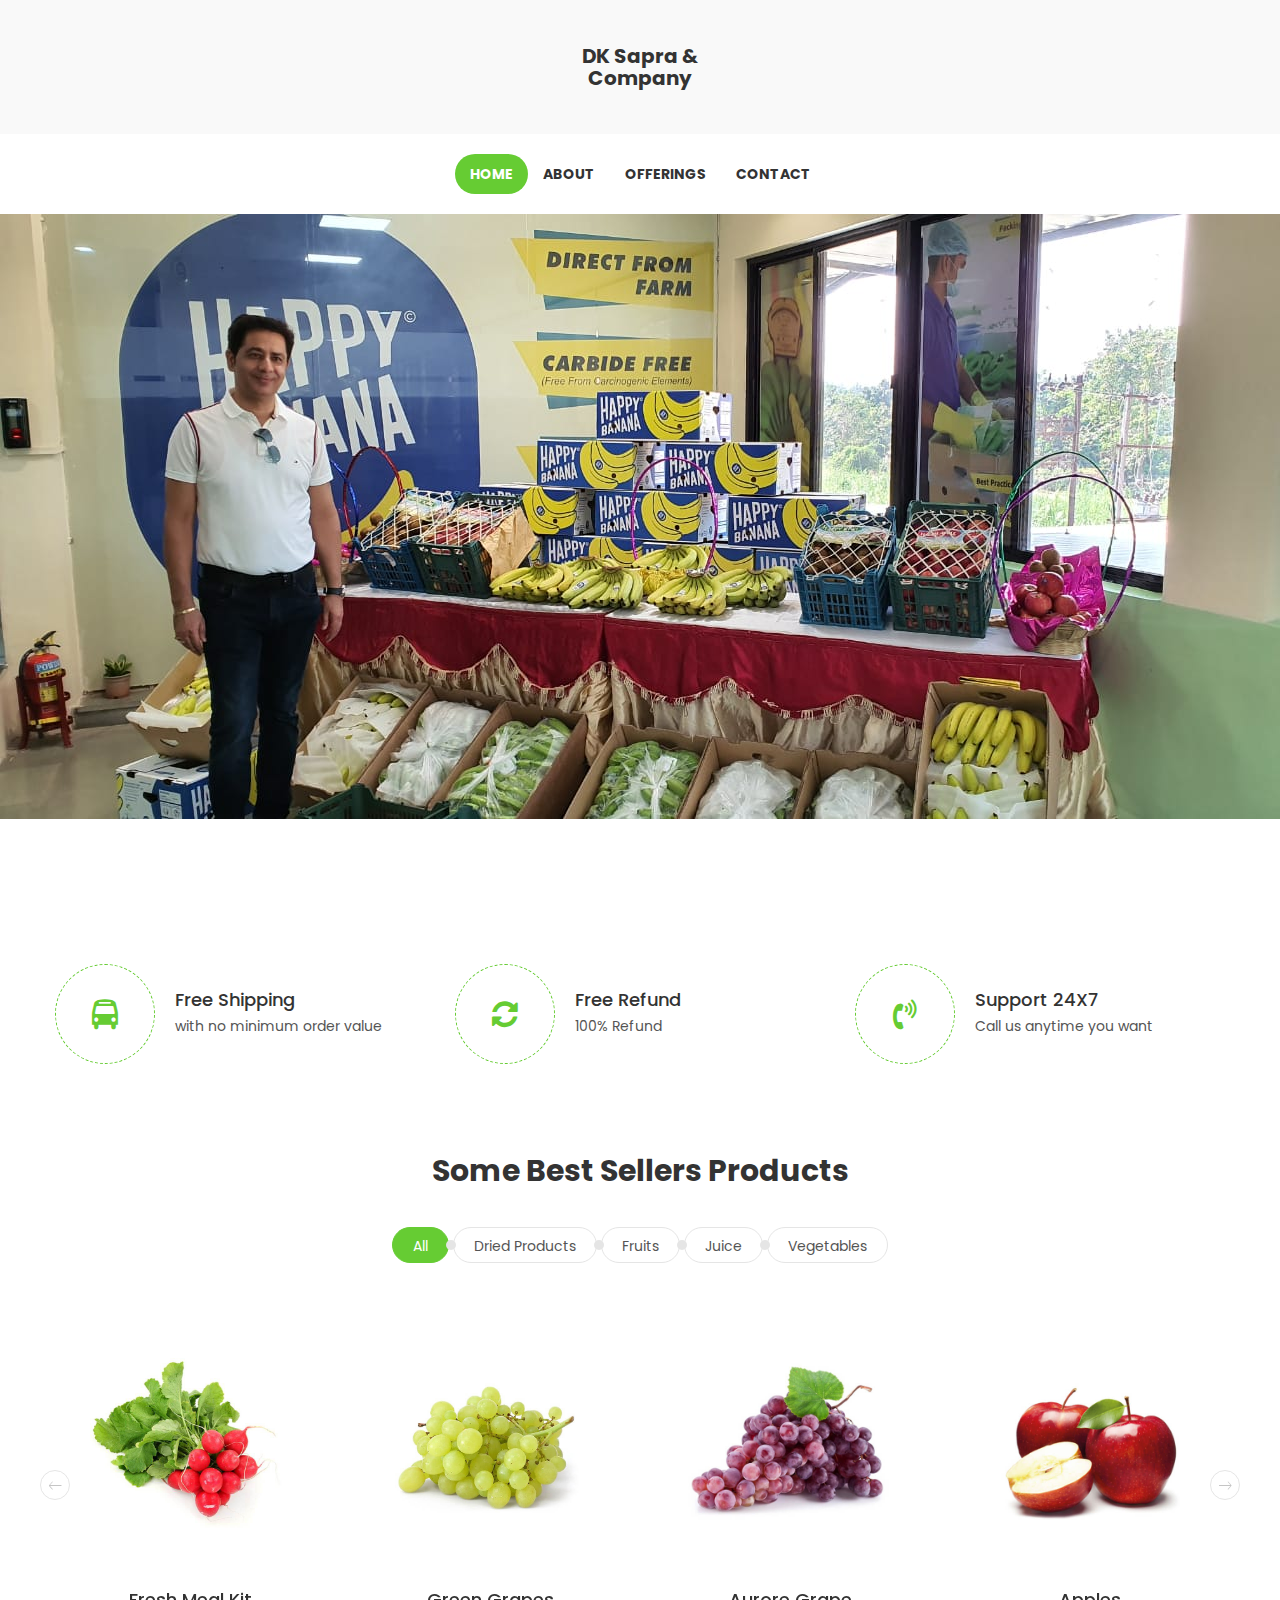
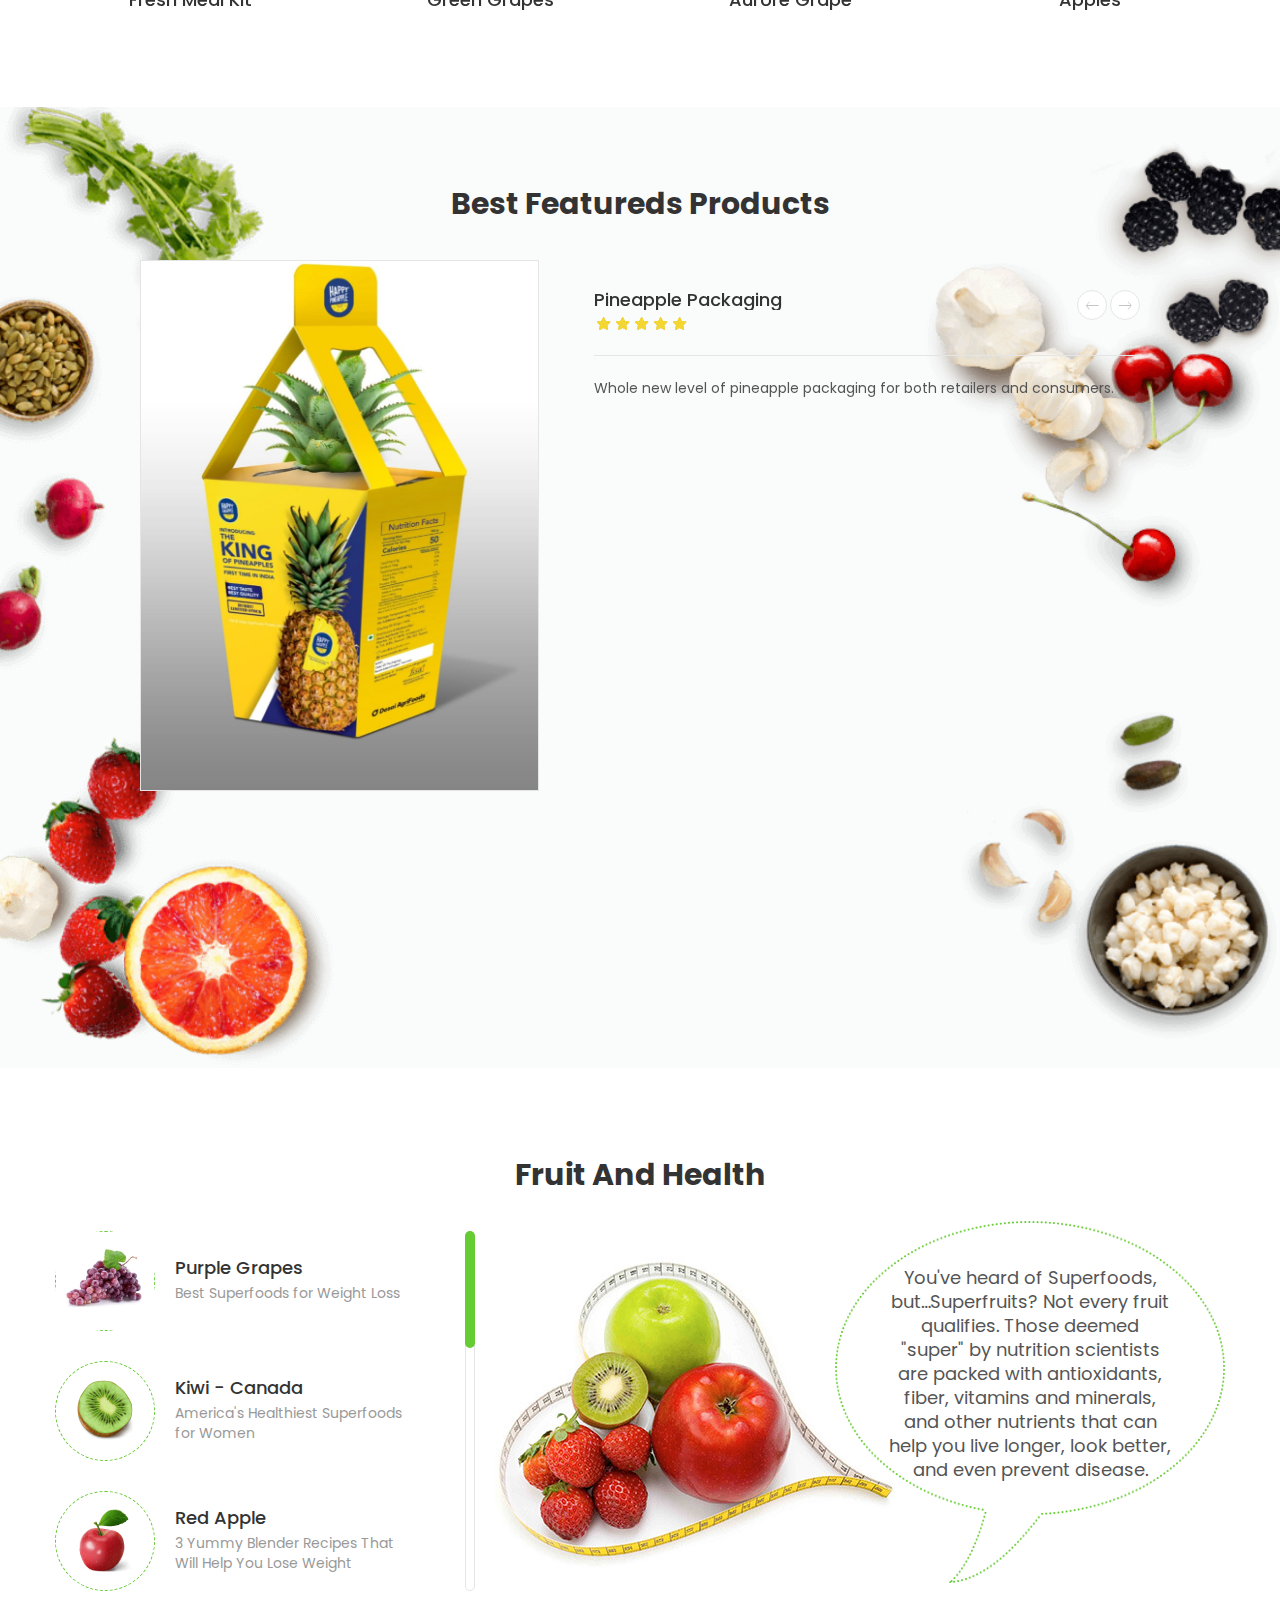
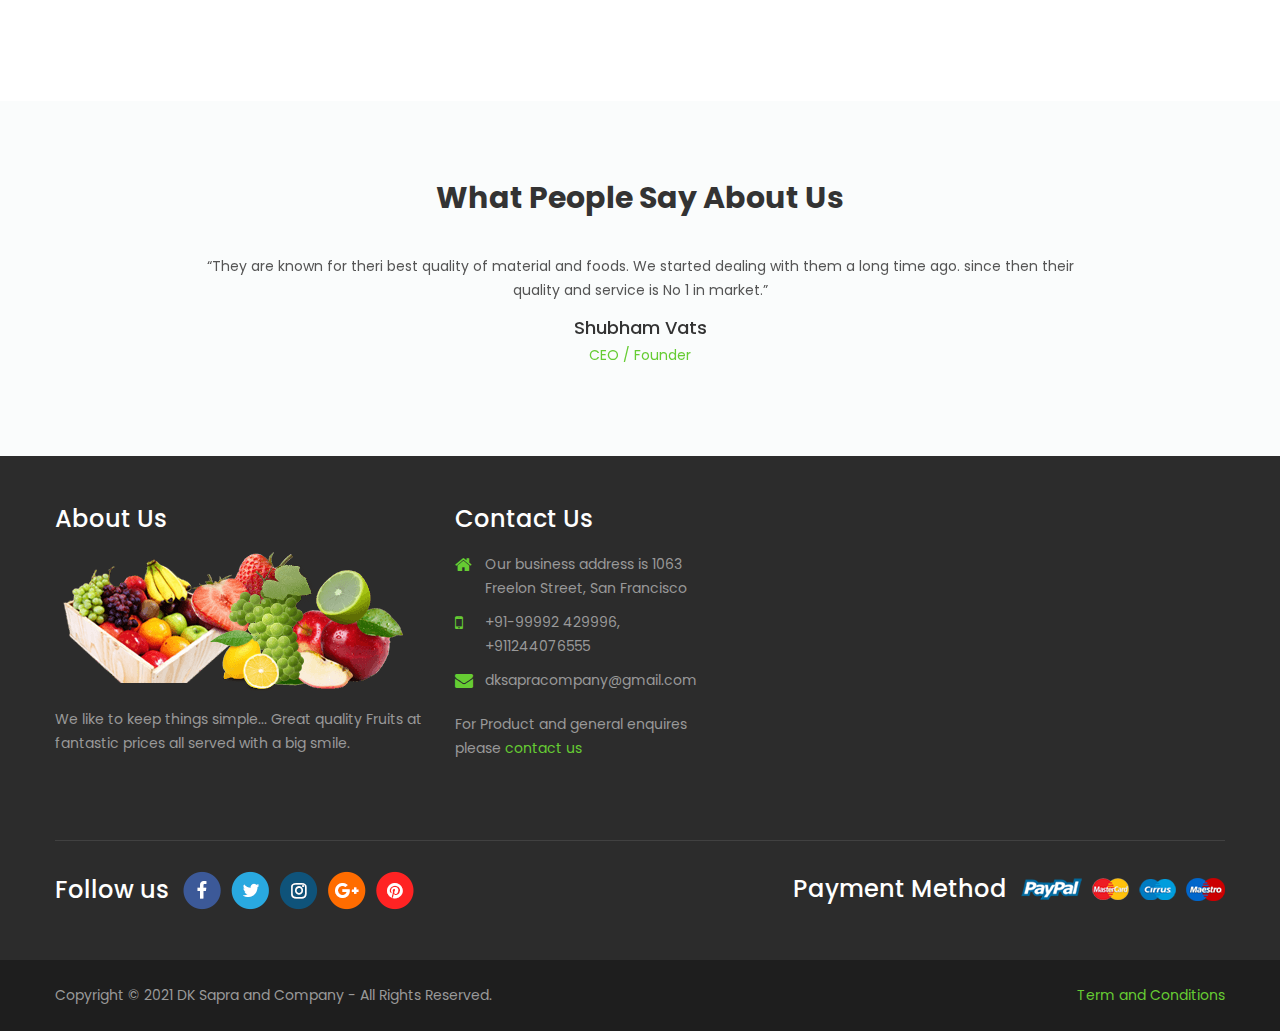
==== index.html @ e39c766f "inital" ====
<!DOCTYPE HTML>
<html lang="en-US">

<head>
    <meta charset="UTF-8">
    <meta name="viewport" content="width=device-width, initial-scale=1" />
    <meta name="description" content="Fruit Shop is new Html theme that we have designed to help you transform your store into a beautiful online showroom. This is a fully responsive Html theme, with multiple versions for homepage and multiple templates for sub pages as well"
    />
    <meta name="keywords" content="Fruit,7uptheme" />
    <meta name="robots" content="noodp,index,follow" />
    <meta name='revisit-after' content='1 days' />
    <title>Dk Sapra and Company | Home</title>
    <link href="https://fonts.googleapis.com/css?family=Poppins:300,400,700" rel="stylesheet">
    <link href="https://fonts.googleapis.com/css?family=Pacifico" rel="stylesheet">
    <link rel="stylesheet" type="text/css" href="css/libs/font-awesome.min.css" />
    <link rel="stylesheet" type="text/css" href="css/libs/ionicons.min.css" />
    <link rel="stylesheet" type="text/css" href="css/libs/bootstrap.min.css" />
    <link rel="stylesheet" type="text/css" href="css/libs/bootstrap-theme.min.css" />
    <link rel="stylesheet" type="text/css" href="css/libs/jquery.fancybox.css" />
    <link rel="stylesheet" type="text/css" href="css/libs/jquery-ui.min.css" />
    <link rel="stylesheet" type="text/css" href="css/libs/owl.carousel.css" />
    <link rel="stylesheet" type="text/css" href="css/libs/owl.transitions.css" />
    <link rel="stylesheet" type="text/css" href="css/libs/jquery.mCustomScrollbar.css" />
    <link rel="stylesheet" type="text/css" href="css/libs/owl.theme.css" />
    <link rel="stylesheet" type="text/css" href="css/libs/slick.css" />
    <link rel="stylesheet" type="text/css" href="css/libs/animate.css" />
    <link rel="stylesheet" type="text/css" href="css/libs/hover.css" />
    <link rel="stylesheet" type="text/css" href="css/color.css" media="all" />
    <link rel="stylesheet" type="text/css" href="css/theme.css" media="all" />
    <link rel="stylesheet" type="text/css" href="css/responsive.css" media="all" />
    <link rel="stylesheet" type="text/css" href="css/browser.css" media="all" />
    <!-- <link rel="stylesheet" type="text/css" href="css/rtl.css" media="all"/> -->
</head>

<body class="preload">
    <div class="wrap">
        <header id="header">
            <div class="header">
                <div class="top-header">
                    <!--<div class="container">
                        <div class="row">
                            <div class="col-md-4 col-sm-4 hidden-xs">
                                <ul class="currency-language list-inline-block pull-left">
                                    <li>
                                        <div class="language-box">
                                            <a href="#" class="language-current"><img src="images/icon/flag-en.png" alt=""><span>English</span></a>
                                            <ul class="language-list list-none">
                                                <li><a href="#"><img src="images/icon/flag-en.png" alt=""><span>English</span></a></li>
                                                <li><a href="#"><img src="images/icon/flag-fr.png" alt=""><span>French</span></a></li>
                                                <li><a href="#"><img src="images/icon/flag-gm.png" alt=""><span>German</span></a></li>
                                            </ul>
                                        </div>
                                    </li>
                                    <li>
                                        <div class="currency-box">
                                            <a href="#" class="currency-current"><span>Dollar</span></a>
                                            <ul class="currency-list list-none">
                                                <li><a href="#"><span class="currency-index">€</span>EUR</a></li>
                                                <li><a href="#"><span class="currency-index">¥</span>JPY</a></li>
                                                <li><a href="#"><span class="currency-index">$</span>USD</a></li>
                                            </ul>
                                        </div>
                                    </li>
                                </ul>
                            </div>
                            <div class="col-md-8 col-sm-8 col-xs-12">
                                <ul class="info-account list-inline-block pull-right">
                                    <li><a href="#"><span class="color"><i class="fa fa-user-o"></i></span>My Account</a></li>
                                    <li><a href="#"><span class="color"><i class="fa fa-key"></i></span>Login</a></li>
                                    <li><a href="#"><span class="color"><i class="fa fa-check-circle-o"></i></span>Checkout</a></li>
                                </ul>
                            </div>
                        </div>
                    </div>-->
                </div>
                <!-- End Top Header -->
                <div class="main-header">
                    <div class="container">
                        <div class="row">
                            <div class="col-md-5 col-sm-5 col-xs-12">
                                <!--<form class="search-form pull-left">
                                    <input onblur="if (this.value=='') this.value = this.defaultValue" onfocus="if (this.value==this.defaultValue) this.value = ''" value="Search this site" type="text">
                                    <input type="submit" value="" />
                                </form>-->
                            </div>
                            <div class="col-md-2 col-sm-2 col-xs-12">
                                <div class="logo logo1" style="padding:10px;">
                                    <h5 style="font-weight: bold;font-size: 20px">DK Sapra & Company</h5>
                                    
                                </div>
                            </div>
                            <!--<div class="col-md-5 col-sm-5 col-xs-12">
                                <div class="mini-cart-box mini-cart1 pull-right">
                                    <a class="mini-cart-link" href="cart.html">
									<span class="mini-cart-icon title18 color"><i class="fa fa-shopping-basket"></i></span>
									<span class="mini-cart-number">0 Item - <span class="color">$ 0.000</span></span>
								</a>
                                    <div class="mini-cart-content text-left">
                                        <h2 class="title18 color">(2) ITEMS IN MY CART</h2>
                                        <div class="list-mini-cart-item">
                                            <div class="product-mini-cart table">
                                                <div class="product-thumb">
                                                    <a href="detail.html" class="product-thumb-link"><img alt="" src="images/product/fruit_01.jpg"></a>
                                                    <a href="quick-view.html" class="quickview-link fancybox fancybox.iframe"><i class="fa fa-search" aria-hidden="true"></i></a>
                                                </div>
                                                <div class="product-info">
                                                    <h3 class="product-title"><a href="#">Aurore Grape</a></h3>
                                                    <div class="product-price">
                                                        <ins><span>$400.00</span></ins>
                                                        <del><span>$520.00</span></del>
                                                    </div>
                                                    <div class="product-rate">
                                                        <div class="product-rating" style="width:100%"></div>
                                                    </div>
                                                </div>
                                            </div>
                                            <div class="product-mini-cart table">
                                                <div class="product-thumb">
                                                    <a href="detail.html" class="product-thumb-link"><img alt="" src="images/product/fruit_02.jpg"></a>
                                                    <a href="quick-view.html" class="quickview-link fancybox fancybox.iframe"><i class="fa fa-search" aria-hidden="true"></i></a>
                                                </div>
                                                <div class="product-info">
                                                    <h3 class="product-title"><a href="#">Conconut Chips</a></h3>
                                                    <div class="product-price">
                                                        <ins><span>$400.00</span></ins>
                                                        <del><span>$520.00</span></del>
                                                    </div>
                                                    <div class="product-rate">
                                                        <div class="product-rating" style="width:100%"></div>
                                                    </div>
                                                </div>
                                            </div>
                                        </div>
                                        <div class="mini-cart-total  clearfix">
                                            <strong class="pull-left title18">TOTAL</strong>
                                            <span class="pull-right color title18">$800.00</span>
                                        </div>
                                        <div class="mini-cart-button">
                                            <a class="mini-cart-view shop-button" href="#">View cart </a>
                                            <a class="mini-cart-checkout shop-button" href="#">Checkout</a>
                                        </div>
                                    </div>
                                </div>
                            </div>-->
                        </div>
                    </div>
                </div>
                <!-- End Main Header -->
                <div class="nav-header bg-white header-ontop">
                    <div class="container">
                        <nav class="main-nav main-nav1">
                            <ul>
                                <li class="current-menu-item ">
                                    <a href="index.html">Home</a>
                                    <ul class="sub-menu">
                                        <!--<li class="menu-item-has-children">
                                            <a href="#">Home Style 01-05</a>
                                            <ul class="sub-menu">
                                                <li><a href="home-01.html">Home Style 01</a></li>
                                                <li><a href="home-02.html">Home Style 02</a></li>
                                                <li><a href="home-03.html">Home Style 03</a></li>
                                                <li><a href="home-04.html">Home Style 04</a></li>
                                                <li><a href="home-05.html">Home Style 05</a></li>
                                            </ul>
                                        </li>
                                        <li class="menu-item-has-children">
                                            <a href="#">Home Style 06-10</a>
                                            <ul class="sub-menu">
                                                <li><a href="home-06.html">Home Style 06</a></li>
                                                <li><a href="home-07.html">Home Style 07</a></li>
                                                <li><a href="home-08.html">Home Style 08</a></li>
                                                <li><a href="home-09.html">Home Style 09</a></li>
                                                <li><a href="home-10.html">Home Style 10</a></li>
                                            </ul>
                                        </li>
                                        <li class="menu-item-has-children">
                                            <a href="#">Home Style 11-14</a>
                                            <ul class="sub-menu">
                                                <li><a href="home-11.html">Home Style 11</a></li>
                                                <li><a href="home-12.html">Home Style 12</a></li>
                                                <li><a href="home-13.html">Home Style 13</a></li>
                                                <li><a href="home-14.html">Home Style 14</a></li>
                                            </ul>
                                        </li>-->
                                    </ul>
                                </li>
                                <!--<li class="menu-item-has-children has-mega-menu">
                                    <a href="#">Element</a>
                                    <ul class="sub-menu">
                                        <li>
                                            <div class="mega-menu">
                                                <div class="row">
                                                    <div class="col-md-5 col-sm-4 col-xs-12">
                                                        <div class="mega-adv">
                                                            <div class="banner-adv fade-out-in">
                                                                <a href="#" class="adv-thumb-link"><img src="images/menu/banner-electronics.jpg" alt="" /></a>
                                                            </div>
                                                            <div class="mega-adv-info">
                                                                <h3 class="title24 text-uppercase"><a href="#">Examplui coloniu tencaug</a></h3>
                                                                <p class="desc">Lorem ipsum dolor sit amet, consectetur adipiscing elit, sed do eiusmod tempor incididunt ut labore et dolore magna aliqua.</p>
                                                            </div>
                                                        </div>
                                                    </div>
                                                    <div class="col-md-7 col-sm-8 col-xs-12">
                                                        <div class="mega-new-arrival">
                                                            <h2 class="mega-menu-title title30 text-uppercase">Featured Product</h2>
                                                            <div class="mega-new-arrival-slider product-slider">
                                                                <div class="wrap-item group-navi" data-pagination="false" data-navigation="true" data-itemscustom="[[0,1],[768,2]]">
                                                                    <div class="item-product item-product-grid text-center">
                                                                        <div class="product-thumb">
                                                                            <a href="detail.html" class="product-thumb-link rotate-thumb">
																			<img src="images/product/fruit_01.jpg" alt="">
																			<img src="images/product/fruit_02.jpg" alt="">
																		</a>
                                                                            <a href="quick-view.html" class="quickview-link fancybox fancybox.iframe"><i class="fa fa-search" aria-hidden="true"></i></a>
                                                                        </div>
                                                                        <div class="product-info">
                                                                            <h3 class="product-title"><a href="detail.html">Conconut Chips</a></h3>
                                                                            <div class="product-price">
                                                                                <ins class="color"><span>€30.000</span></ins>
                                                                            </div>
                                                                            <div class="product-rate">
                                                                                <div class="product-rating" style="width:100%"></div>
                                                                            </div>
                                                                            <div class="product-extra-link">
                                                                                <a href="#" class="wishlist-link"><i class="fa fa-heart-o" aria-hidden="true"></i><span>Wishlist</span></a>
                                                                                <a href="#" class="addcart-link">Add to cart</a>
                                                                                <a href="#" class="compare-link"><i class="fa fa-compress" aria-hidden="true"></i><span>Compare</span></a>
                                                                            </div>
                                                                        </div>
                                                                    </div>
                                                                    <div class="item-product item-product-grid text-center">
                                                                        <div class="product-thumb">
                                                                            <a href="detail.html" class="product-thumb-link rotate-thumb">
																			<img src="images/product/fruit_03.jpg" alt="">
																			<img src="images/product/fruit_04.jpg" alt="">
																		</a>
                                                                            <a href="quick-view.html" class="quickview-link fancybox fancybox.iframe"><i class="fa fa-search" aria-hidden="true"></i></a>
                                                                        </div>
                                                                        <div class="product-info">
                                                                            <h3 class="product-title"><a href="detail.html">Conconut Chips</a></h3>
                                                                            <div class="product-price">
                                                                                <ins class="color"><span>€30.000</span></ins>
                                                                            </div>
                                                                            <div class="product-rate">
                                                                                <div class="product-rating" style="width:100%"></div>
                                                                            </div>
                                                                            <div class="product-extra-link">
                                                                                <a href="#" class="wishlist-link"><i class="fa fa-heart-o" aria-hidden="true"></i><span>Wishlist</span></a>
                                                                                <a href="#" class="addcart-link">Add to cart</a>
                                                                                <a href="#" class="compare-link"><i class="fa fa-compress" aria-hidden="true"></i><span>Compare</span></a>
                                                                            </div>
                                                                        </div>
                                                                    </div>
                                                                    <div class="item-product item-product-grid text-center">
                                                                        <div class="product-thumb">
                                                                            <a href="detail.html" class="product-thumb-link rotate-thumb">
																			<img src="images/product/fruit_05.jpg" alt="">
																			<img src="images/product/fruit_06.jpg" alt="">
																		</a>
                                                                            <a href="quick-view.html" class="quickview-link fancybox fancybox.iframe"><i class="fa fa-search" aria-hidden="true"></i></a>
                                                                        </div>
                                                                        <div class="product-info">
                                                                            <h3 class="product-title"><a href="detail.html">Conconut Chips</a></h3>
                                                                            <div class="product-price">
                                                                                <ins class="color"><span>€30.000</span></ins>
                                                                            </div>
                                                                            <div class="product-rate">
                                                                                <div class="product-rating" style="width:100%"></div>
                                                                            </div>
                                                                            <div class="product-extra-link">
                                                                                <a href="#" class="wishlist-link"><i class="fa fa-heart-o" aria-hidden="true"></i><span>Wishlist</span></a>
                                                                                <a href="#" class="addcart-link">Add to cart</a>
                                                                                <a href="#" class="compare-link"><i class="fa fa-compress" aria-hidden="true"></i><span>Compare</span></a>
                                                                            </div>
                                                                        </div>
                                                                    </div>
                                                                    <div class="item-product item-product-grid text-center">
                                                                        <div class="product-thumb">
                                                                            <a href="detail.html" class="product-thumb-link rotate-thumb">
																			<img src="images/product/fruit_07.jpg" alt="">
																			<img src="images/product/fruit_08.jpg" alt="">
																		</a>
                                                                            <a href="quick-view.html" class="quickview-link fancybox fancybox.iframe"><i class="fa fa-search" aria-hidden="true"></i></a>
                                                                        </div>
                                                                        <div class="product-info">
                                                                            <h3 class="product-title"><a href="detail.html">Conconut Chips</a></h3>
                                                                            <div class="product-price">
                                                                                <ins class="color"><span>€30.000</span></ins>
                                                                            </div>
                                                                            <div class="product-rate">
                                                                                <div class="product-rating" style="width:100%"></div>
                                                                            </div>
                                                                            <div class="product-extra-link">
                                                                                <a href="#" class="wishlist-link"><i class="fa fa-heart-o" aria-hidden="true"></i><span>Wishlist</span></a>
                                                                                <a href="#" class="addcart-link">Add to cart</a>
                                                                                <a href="#" class="compare-link"><i class="fa fa-compress" aria-hidden="true"></i><span>Compare</span></a>
                                                                            </div>
                                                                        </div>
                                                                    </div>
                                                                </div>
                                                            </div>
                                                        </div>
                                                    </div>
                                                </div>
                                            </div>
                                           
                                        </li>
                                    </ul>
                                </li>
                                <!--<li><a href="#">Features</a></li>
                                <li><a href="#">Pages</a></li>
                                <li class="menu-item-has-children">
                                    <a href="grid.html">Shop</a>
                                    <ul class="sub-menu">
                                        <li><a href="grid.html">Grid Shop</a></li>
                                        <li><a href="list.html">List Shop</a></li>
                                        <li class="menu-item-has-children">
                                            <a href="detail.html">Product Detail</a>
                                            <ul class="sub-menu">
                                                <li><a href="detail-fullwidth.html">Detail Fullwidth</a></li>
                                                <li><a href="detail-extra-link.html">Detail Extra Link</a></li>
                                                <li><a href="detail-group.html">Detail Group</a></li>
                                                <li><a href="detail-sidebar-right.html">Detail Sidebar Right</a></li>
                                            </ul>
                                        </li>
                                        <li><a href="cart.html">Cart</a></li>
                                        <li><a href="checkout.html">Check Out</a></li>
                                        <li><a href="login-register.html">Login/Register</a></li>
                                    </ul>
                                </li>
                                <li class="menu-item-has-children">
                                    <a href="#">Blog</a>
                                    <ul class="sub-menu">
                                        <li><a href="blog-list.html">Blog List</a></li>
                                        <li><a href="blog-masonry.html">Blog Masonry</a></li>
                                        <li><a href="blog-detail.html">Blog Detail</a></li>
                                    </ul>
                                </li>-->
                                <li><a href="about.html">About</a></li>
                                <li><a href="gallery.html">Offerings</a></li>
                                <li><a href="contact.html">Contact</a></li>
                            </ul>
                            <a href="#" class="toggle-mobile-menu"><span></span></a>
                        </nav>
                    </div>
                </div>
                <!-- End Nav Header -->
            </div>
        </header>
        <!-- End Header -->
        <section id="content">
            <div class="banner-slider banner-slider1 bg-slider parallax-slider">
                <div class="wrap-item" data-transition="fade" data-autoplay="true" data-pagination="false" data-navigation="true" data-itemscustom="[[0,1]]">
                    <div class="item-slider item-slider1">
                        <div class="banner-thumb"><a href="#"><img src="images/home/home1/slide23.jpeg" alt="" /></a></div>
                        <div class="banner-info animated" data-animated="bounceIn">
                            <div class="text-center white text-uppercase">
                                <!--<h3 class="title30">save on all products</h3>
                                <h2 class="title120 font-bold animated" data-animated="flash">Fresh<span class="title90">Food</span></h2>
                                <h4 class="title18"> Contact to know more*</h4>-->
                                <!--<a href="#" class="btn-arrow white">Shop now</a>-->
                            </div>
                        </div>
                    </div>
                    <div class="item-slider item-slider1">
                        <div class="banner-thumb"><a href="#"><img src="images/home/home1/slide2.jpg" alt="" /></a></div>
                        <div class="banner-info animated" data-animated="bounceIn">
                            <div class="text-center white text-uppercase">
                                <h3 class="title30">fruit Oraganic food</h3>
                                <h2 class="title120 font-bold animated" data-animated="flash">big sale</h2>
                                <h4 class="title18"></h4>
                               <!-- <a href="#" class="btn-arrow white">Shop now</a>-->
                            </div>
                        </div>
                    </div>
                    <div class="item-slider item-slider1">
                        <div class="banner-thumb"><a href="#"><img src="images/home/home1/slide3.jpg" alt="" /></a></div>
                        <div class="banner-info animated" data-animated="bounceIn">
                            <div class="text-center white text-uppercase">
                                <h3 class="title30">mega sale on fruit category</h3>
                                <h2 class="title120 font-bold animated" data-animated="flash">Contact <span class="title90">for Wholesale orders</span></h2>
                                <h4 class="title18">Contact us to know more</h4>
                               <!-- <a href="#" class="btn-arrow white">Shop now</a>-->
                            </div>
                        </div>
                    </div>
                </div>
            </div>
            <!-- End Banner -->
            <div class="container">
                <div class="list-service1">
                    <div class="row">
                        <div class="col-md-4 col-sm-4 col-xs-4">
                            <div class="item-service1 table">
                                <div class="service-icon">
                                    <a href="#"><i class="fa fa-bus"></i></a>
                                </div>
                                <div class="service-info">
                                    <h3 class="title18"><a href="#" class="black">Free Shipping</a></h3>
                                    <p class="desc">with no minimum order value</p>
                                </div>
                            </div>
                        </div>
                        <div class="col-md-4 col-sm-4 col-xs-4">
                            <div class="item-service1 table">
                                <div class="service-icon">
                                    <a href="#"><i class="fa fa-refresh"></i></a>
                                </div>
                                <div class="service-info">
                                    <h3 class="title18"><a href="#" class="black">Free Refund</a></h3>
                                    <p class="desc">100% Refund </p>
                                </div>
                            </div>
                        </div>
                        <div class="col-md-4 col-sm-4 col-xs-4">
                            <div class="item-service1 table">
                                <div class="service-icon">
                                    <a href="#"><i class="fa fa-volume-control-phone"></i></a>
                                </div>
                                <div class="service-info">
                                    <h3 class="title18"><a href="#" class="black">Support 24X7</a></h3>
                                    <p class="desc">Call us anytime you want</p>
                                </div>
                            </div>
                        </div>
                    </div>
                </div>
                <!-- End List Service -->
               <!-- <div class="list-adv1">
                    <h2 class="title30 font-bold title-box1 text-center">Super Offer</h2>
                    <div class="row">
                        <div class="col-md-4 col-sm-6 col-xs-6">
                            <div class="item-adv1 overlay-image banner-adv zoom-out">
                                <a href="#" class="adv-thumb-link">
								<img src="images/home/home1/ad1-1.jpg" alt="" />
								<img src="images/home/home1/ad1-2.jpg" alt="" />
							</a>
                                <div class="banner-info ver white text-center">
                                    <h2 class="title30 title-underline">Orange Fruit </h2>
                                    <h2 class="title30 font-bold">€ 180.00</h2>
                                    <a href="#" class="btn-arrow white">Shop now</a>
                                </div>
                            </div>
                        </div>
                        <div class="hidden-lg hidden-md col-sm-6 col-xs-6">
                            <div class="item-adv1 banner-adv overlay-image zoom-image">
                                <a href="#" class="adv-thumb-link">
								<img src="images/home/home1/ad4.jpg" alt="" />
							</a>
                                <div class="banner-info ver white text-center">
                                    <h2 class="title30 title-underline">Hand Pain</h2>
                                    <h2 class="title30 font-bold">€ 220.00</h2>
                                    <a href="#" class="btn-arrow white">Shop now</a>
                                </div>
                            </div>
                        </div>
                        <div class="col-md-4 col-sm-12 col-xs-12">
                            <div class="row">
                                <div class="col-md-12 col-sm-6 col-xs-6">
                                    <div class="item-adv1 banner-adv overlay-image zoom-rotate">
                                        <a href="#" class="adv-thumb-link">
										<img src="images/home/home1/ad2.jpg" alt="" />
									</a>
                                        <div class="banner-info hoz white text-center">
                                            <h2 class="title30">Up to <strong>70% Off</strong></h2>
                                            <a href="#" class="btn-arrow white">Shop now</a>
                                        </div>
                                    </div>
                                </div>
                                <div class="col-md-12 col-sm-6 col-xs-6">
                                    <div class="item-adv1 banner-adv overlay-image zoom-rotate">
                                        <a href="#" class="adv-thumb-link">
										<img src="images/home/home1/ad3.jpg" alt="" />
									</a>
                                        <div class="banner-info hoz white text-center">
                                            <h2 class="title30">Sale <strong>50% Off</strong></h2>
                                            <a href="#" class="btn-arrow white">Shop now</a>
                                        </div>
                                    </div>
                                </div>
                            </div>
                        </div>
                        <div class="col-md-4 hidden-sm hidden-xs">
                            <div class="item-adv1 banner-adv overlay-image zoom-image">
                                <a href="#" class="adv-thumb-link">
								<img src="images/home/home1/ad4.jpg" alt="" />
							</a>
                                <div class="banner-info ver white text-center">
                                    <h2 class="title30 title-underline">Hand Pain</h2>
                                    <h2 class="title30 font-bold">€ 220.00</h2>
                                    <a href="#" class="btn-arrow white">Shop now</a>
                                </div>
                            </div>
                        </div>
                    </div>
                </div>-->
                <!-- End List Adv -->
                <div class="product-bestsale">
                    <h2 class="title30 font-bold title-box1 text-center">Some Best Sellers Products</h2>
                    <ul class="text-center title-tab1 list-inline-block">
                        <li class="active"><a href="#tab1" data-toggle="tab">All</a></li>
                        <li><a href="#tab2" data-toggle="tab">Dried Products</a></li>
                        <li><a href="#tab1" data-toggle="tab">Fruits</a></li>
                        <li><a href="#tab2" data-toggle="tab">Juice</a></li>
                        <li><a href="#tab1" data-toggle="tab">Vegetables</a></li>
                    </ul>
                    <div class="tab-content">
                        <div id="tab1" class="tab-pane active">
                            <div class="product-slider line-white product-slider1">
                                <div class="wrap-item" data-pagination="false" data-navigation="true" data-itemscustom="[[0,1],[560,2],[768,3],[990,4]]">
                                    <div class="item-product item-product1 text-center">
                                        <div class="product-thumb">
                                            <a href="detail.html" class="product-thumb-link rotate-thumb">
											<img src="images/product/fruit_32.jpg" alt="">
											<img src="images/product/fruit_33.jpg" alt="">
										</a>
                                           <!-- <a href="quick-view.html" class="quickview-link fancybox fancybox.iframe"><i class="fa fa-search" aria-hidden="true"></i></a>-->
                                        </div>
                                        <div class="product-info">
                                            <h3 class="product-title"><a href="detail.html">Fresh Meal Kit</a></h3>
                                            <!--<div class="product-price">
                                                <ins class="color"><span>€30.000</span></ins>
                                            </div>
                                            <div class="product-rate">
                                                <div class="product-rating" style="width:100%"></div>
                                            </div>
                                            <div class="product-extra-link">
                                                <a href="#" class="wishlist-link"><i class="fa fa-heart-o" aria-hidden="true"></i><span>Wishlist</span></a>
                                                <a href="#" class="addcart-link">Add to cart</a>
                                                <a href="#" class="compare-link"><i class="fa fa-compress" aria-hidden="true"></i><span>Compare</span></a>
                                            </div>-->
                                        </div>
                                    </div>
                                    <!-- End Item -->
                                    <div class="item-product item-product1 text-center">
                                        <div class="product-thumb">
                                            <a href="detail.html" class="product-thumb-link rotate-thumb">
											<img src="images/product/fruit_35.jpg" alt="">
											<img src="images/product/fruit_36.jpg" alt="">
										</a>
                                            <!--<a href="quick-view.html" class="quickview-link fancybox fancybox.iframe"><i class="fa fa-search" aria-hidden="true"></i></a>-->
                                        </div>
                                        <div class="product-info">
                                            <h3 class="product-title"><a href="detail.html">Green Grapes</a></h3>
                                            <!--<div class="product-price">
                                                <del class="silver"><span>€470.00</span></del>
                                                <ins class="color"><span>€450.000</span></ins>
                                            </div>
                                            <div class="product-rate">
                                                <div class="product-rating" style="width:100%"></div>
                                            </div>
                                            <div class="product-extra-link">
                                                <a href="#" class="wishlist-link"><i class="fa fa-heart-o" aria-hidden="true"></i><span>Wishlist</span></a>
                                                <a href="#" class="addcart-link">Add to cart</a>
                                                <a href="#" class="compare-link"><i class="fa fa-compress" aria-hidden="true"></i><span>Compare</span></a>
                                            </div>-->
                                        </div>
                                    </div>
                                    <!-- End Item -->
                                    <div class="item-product item-product1 text-center">
                                        <div class="product-thumb">
                                            <a href="detail.html" class="product-thumb-link rotate-thumb">
											<img src="images/product/fruit_136.jpg" alt="">
											<img src="images/product/fruit_12.jpg" alt="">
										</a>
                                            <!--<a href="quick-view.html" class="quickview-link fancybox fancybox.iframe"><i class="fa fa-search" aria-hidden="true"></i></a>-->
                                        </div>
                                        <div class="product-info">
                                            <h3 class="product-title"><a href="detail.html">Aurore Grape</a></h3>
                                            <!--<div class="product-price">
                                                <ins class="color"><span>€290.000</span></ins>
                                            </div>
                                            <div class="product-rate">
                                                <div class="product-rating" style="width:100%"></div>
                                            </div>
                                            <div class="product-extra-link">
                                                <a href="#" class="wishlist-link"><i class="fa fa-heart-o" aria-hidden="true"></i><span>Wishlist</span></a>
                                                <a href="#" class="addcart-link">Add to cart</a>
                                                <a href="#" class="compare-link"><i class="fa fa-compress" aria-hidden="true"></i><span>Compare</span></a>
                                            </div>-->
                                        </div>
                                    </div>
                                    <!-- End Item -->
                                    <div class="item-product item-product1 text-center">
                                        <div class="product-thumb">
                                            <a href="detail.html" class="product-thumb-link rotate-thumb">
											<img src="images/product/fruit_10.jpg" alt="">
											<img src="images/product/fruit_18.jpg" alt="">
										</a>
                                           <!-- <a href="quick-view.html" class="quickview-link fancybox fancybox.iframe"><i class="fa fa-search" aria-hidden="true"></i></a>-->
                                        </div>
                                        <div class="product-info">
                                            <h3 class="product-title"><a href="detail.html">Apples</a></h3>
                                            <!--<div class="product-price">
                                                <del class="silver"><span>€630.00</span></del>
                                                <ins class="color"><span>€170.000</span></ins>
                                            </div>
                                            <div class="product-rate">
                                                <div class="product-rating" style="width:100%"></div>
                                            </div>
                                            <div class="product-extra-link">
                                                <a href="#" class="wishlist-link"><i class="fa fa-heart-o" aria-hidden="true"></i><span>Wishlist</span></a>
                                                <a href="#" class="addcart-link">Add to cart</a>
                                                <a href="#" class="compare-link"><i class="fa fa-compress" aria-hidden="true"></i><span>Compare</span></a>
                                            </div>-->
                                        </div>
                                    </div>
                                    <!-- End Item -->
                                    <div class="item-product item-product1 text-center">
                                        <div class="product-thumb">
                                            <a href="detail.html" class="product-thumb-link rotate-thumb">
											<img src="images/product/fruit_11.jpg" alt="">
											<img src="images/product/fruit_27.jpg" alt="">
										</a>
                                            <!--<a href="quick-view.html" class="quickview-link fancybox fancybox.iframe"><i class="fa fa-search" aria-hidden="true"></i></a>-->
                                        </div>
                                        <div class="product-info">
                                            <h3 class="product-title"><a href="detail.html">Green Apples</a></h3>
                                            <!--<div class="product-price">
                                                <del class="silver"><span>€630.00</span></del>
                                                <ins class="color"><span>€170.000</span></ins>
                                            </div>
                                            <div class="product-rate">
                                                <div class="product-rating" style="width:100%"></div>
                                            </div>
                                            <div class="product-extra-link">
                                                <a href="#" class="wishlist-link"><i class="fa fa-heart-o" aria-hidden="true"></i><span>Wishlist</span></a>
                                                <a href="#" class="addcart-link">Add to cart</a>
                                                <a href="#" class="compare-link"><i class="fa fa-compress" aria-hidden="true"></i><span>Compare</span></a>
                                            </div>-->
                                        </div>
                                    </div>
                                    <!-- End Item -->
                                    <div class="item-product item-product1 text-center">
                                        <div class="product-thumb">
                                            <a href="detail.html" class="product-thumb-link rotate-thumb">
											<img src="images/product/fruit_0122.jpg" alt="">
											<img src="images/product/fruit_04.jpg" alt="">
										</a>
                                            <!--<a href="quick-view.html" class="quickview-link fancybox fancybox.iframe"><i class="fa fa-search" aria-hidden="true"></i></a>-->
                                        </div>
                                        <div class="product-info">
                                            <h3 class="product-title"><a href="detail.html">Strawberry</a></h3>
                                           <!-- <div class="product-price">
                                                <del class="silver"><span>€630.00</span></del>
                                                <ins class="color"><span>€170.000</span></ins>
                                            </div>
                                            <div class="product-rate">
                                                <div class="product-rating" style="width:100%"></div>
                                            </div>
                                            <div class="product-extra-link">
                                                <a href="#" class="wishlist-link"><i class="fa fa-heart-o" aria-hidden="true"></i><span>Wishlist</span></a>
                                                <a href="#" class="addcart-link">Add to cart</a>
                                                <a href="#" class="compare-link"><i class="fa fa-compress" aria-hidden="true"></i><span>Compare</span></a>
                                            </div>-->
                                        </div>
                                    </div>
                                    <!-- End Item -->
                                </div>
                            </div>
                        </div>
                        <!-- End Tab -->
                        <div id="tab2" class="tab-pane">
                            <div class="product-slider line-white product-slider1">
                                <div class="wrap-item" data-pagination="false" data-navigation="true" data-itemscustom="[[0,1],[560,2],[768,3],[990,4]]">
                                    <div class="item-product item-product1 text-center">
                                        <div class="product-thumb">
                                            <a href="detail.html" class="product-thumb-link rotate-thumb">
											<img src="images/product/fruit_01.jpg" alt="">
											<img src="images/product/fruit_02.jpg" alt="">
										</a>
                                           <!-- <a href="quick-view.html" class="quickview-link fancybox fancybox.iframe"><i class="fa fa-search" aria-hidden="true"></i></a>-->
                                        </div>
                                        <div class="product-info">
                                            <h3 class="product-title"><a href="detail.html">Fresh Meal Kit</a></h3>
                                            <!---<div class="product-price">
                                                <ins class="color"><span>€30.000</span></ins>
                                            </div>
                                            <div class="product-rate">
                                                <div class="product-rating" style="width:100%"></div>
                                            </div>
                                            <div class="product-extra-link">
                                                <a href="#" class="wishlist-link"><i class="fa fa-heart-o" aria-hidden="true"></i><span>Wishlist</span></a>
                                                <a href="#" class="addcart-link">Add to cart</a>
                                                <a href="#" class="compare-link"><i class="fa fa-compress" aria-hidden="true"></i><span>Compare</span></a>
                                            </div>-->
                                        </div>
                                    </div>
                                    <!-- End Item -->
                                    <div class="item-product item-product1 text-center">
                                        <div class="product-thumb">
                                            <a href="detail.html" class="product-thumb-link rotate-thumb">
											<img src="images/product/fruit_03.jpg" alt="">
											<img src="images/product/fruit_04.jpg" alt="">
										</a>
                                            <!--<a href="quick-view.html" class="quickview-link fancybox fancybox.iframe"><i class="fa fa-search" aria-hidden="true"></i></a>-->
                                        </div>
                                        <div class="product-info">
                                            <h3 class="product-title"><a href="detail.html">Apetito Pure Fruit Juice</a></h3>
                                           <!-- <div class="product-price">
                                                <del class="silver"><span>€470.00</span></del>
                                                <ins class="color"><span>€450.000</span></ins>
                                            </div>
                                            <div class="product-rate">
                                                <div class="product-rating" style="width:100%"></div>
                                            </div>
                                            <div class="product-extra-link">
                                                <a href="#" class="wishlist-link"><i class="fa fa-heart-o" aria-hidden="true"></i><span>Wishlist</span></a>
                                                <a href="#" class="addcart-link">Add to cart</a>
                                                <a href="#" class="compare-link"><i class="fa fa-compress" aria-hidden="true"></i><span>Compare</span></a>
                                            </div>-->
                                        </div>
                                    </div>
                                    <!-- End Item -->
                                    <div class="item-product item-product1 text-center">
                                        <div class="product-thumb">
                                            <a href="detail.html" class="product-thumb-link rotate-thumb">
											<img src="images/product/fruit_05.jpg" alt="">
											<img src="images/product/fruit_06.jpg" alt="">
										</a>
                                           <!-- <a href="quick-view.html" class="quickview-link fancybox fancybox.iframe"><i class="fa fa-search" aria-hidden="true"></i></a>-->
                                        </div>
                                        <div class="product-info">
                                            <h3 class="product-title"><a href="detail.html">Aurore Grape</a></h3>
                                           <!-- <div class="product-price">
                                                <ins class="color"><span>€290.000</span></ins>
                                            </div>
                                            <div class="product-rate">
                                                <div class="product-rating" style="width:100%"></div>
                                            </div>
                                            <div class="product-extra-link">
                                                <a href="#" class="wishlist-link"><i class="fa fa-heart-o" aria-hidden="true"></i><span>Wishlist</span></a>
                                                <a href="#" class="addcart-link">Add to cart</a>
                                                <a href="#" class="compare-link"><i class="fa fa-compress" aria-hidden="true"></i><span>Compare</span></a>
                                            </div>-->
                                        </div>
                                    </div>
                                    <!-- End Item -->
                                    <div class="item-product item-product1 text-center">
                                        <div class="product-thumb">
                                            <a href="detail.html" class="product-thumb-link rotate-thumb">
											<img src="images/product/fruit_07.jpg" alt="">
											<img src="images/product/fruit_08.jpg" alt="">
										</a>
                                           <!-- <a href="quick-view.html" class="quickview-link fancybox fancybox.iframe"><i class="fa fa-search" aria-hidden="true"></i></a>-->
                                        </div>
                                        <div class="product-info">
                                            <h3 class="product-title"><a href="detail.html">Fresh Meal Kit</a></h3>
                                            <!--<div class="product-price">
                                                <del class="silver"><span>€630.00</span></del>
                                                <ins class="color"><span>€170.000</span></ins>
                                            </div>
                                            <div class="product-rate">
                                                <div class="product-rating" style="width:100%"></div>
                                            </div>
                                            <div class="product-extra-link">
                                                <a href="#" class="wishlist-link"><i class="fa fa-heart-o" aria-hidden="true"></i><span>Wishlist</span></a>
                                                <a href="#" class="addcart-link">Add to cart</a>
                                                <a href="#" class="compare-link"><i class="fa fa-compress" aria-hidden="true"></i><span>Compare</span></a>
                                            </div>-->
                                        </div>
                                    </div>
                                    <!-- End Item -->
                                    <div class="item-product item-product1 text-center">
                                        <div class="product-thumb">
                                            <a href="detail.html" class="product-thumb-link rotate-thumb">
											<img src="images/product/fruit_09.jpg" alt="">
											<img src="images/product/fruit_10.jpg" alt="">
										</a>
                                            <!--<a href="quick-view.html" class="quickview-link fancybox fancybox.iframe"><i class="fa fa-search" aria-hidden="true"></i></a>-->
                                        </div>
                                        <div class="product-info">
                                            <h3 class="product-title"><a href="detail.html">Fresh Meal Kit</a></h3>
                                            <!--<div class="product-price">
                                                <del class="silver"><span>€630.00</span></del>
                                                <ins class="color"><span>€170.000</span></ins>
                                            </div>
                                            <div class="product-rate">
                                                <div class="product-rating" style="width:100%"></div>
                                            </div>
                                            <div class="product-extra-link">
                                                <a href="#" class="wishlist-link"><i class="fa fa-heart-o" aria-hidden="true"></i><span>Wishlist</span></a>
                                                <a href="#" class="addcart-link">Add to cart</a>
                                                <a href="#" class="compare-link"><i class="fa fa-compress" aria-hidden="true"></i><span>Compare</span></a>
                                            </div>-->
                                        </div>
                                    </div>
                                    <!-- End Item -->
                                    <div class="item-product item-product1 text-center">
                                        <div class="product-thumb">
                                            <a href="detail.html" class="product-thumb-link rotate-thumb">
											<img src="images/product/fruit_11.jpg" alt="">
											<img src="images/product/fruit_12.jpg" alt="">
										</a>
                                           <!-- <a href="quick-view.html" class="quickview-link fancybox fancybox.iframe"><i class="fa fa-search" aria-hidden="true"></i></a>-->
                                        </div>
                                        <div class="product-info">
                                            <h3 class="product-title"><a href="detail.html">Fresh Meal Kit</a></h3>
                                           <!-- <div class="product-price">
                                                <del class="silver"><span>€630.00</span></del>
                                                <ins class="color"><span>€170.000</span></ins>
                                            </div>
                                            <div class="product-rate">
                                                <div class="product-rating" style="width:100%"></div>
                                            </div>
                                            <div class="product-extra-link">
                                                <a href="#" class="wishlist-link"><i class="fa fa-heart-o" aria-hidden="true"></i><span>Wishlist</span></a>
                                                <a href="#" class="addcart-link">Add to cart</a>
                                                <a href="#" class="compare-link"><i class="fa fa-compress" aria-hidden="true"></i><span>Compare</span></a>
                                            </div>-->
                                        </div>
                                    </div>
                                    <!-- End Item -->
                                </div>
                            </div>
                        </div>
                        <!-- End Tab -->
                    </div>
                </div>
                <!-- End Product Best Sale -->
            </div>
            <div class="featured-product">
                <div class="container">
                    <h2 class="title30 font-bold title-box1 text-center">Best Featureds Products</h2>
                    <div class="featured-product-slider">
                        <div class="wrap-item group-navi" data-navigation="true" data-pagination="false" data-autoplay="true" data-itemscustom="[[0,1]]">
                            <!--<div class="item-product-featured">
                                <div class="row">
                                    <div class="col-md-5 col-sm-5 col-xs-12">
                                        <div class="product-thumb border">
                                            <a href="detail.html" class="product-thumb-link rotate-thumb">
											<img src="images/product/fruit_17.jpg" alt="">
											<img src="images/product/fruit_15.jpg" alt="">
										</a>
                                            <a href="quick-view.html" class="quickview-link fancybox fancybox.iframe"><i class="fa fa-search" aria-hidden="true"></i></a>
                                        </div>
                                    </div>
                                    <div class="col-md-7 col-sm-7 col-xs-12">
                                        <div class="product-info">
                                            <h3 class="product-title"><a href="detail.html">Fresh Meal Kit</a></h3>
                                            <div class="product-price">
                                                <del class="silver"><span>€470.00</span></del>
                                                <ins class="color"><span>€30.000</span></ins>
                                            </div>
                                            <div class="product-rate">
                                                <div class="product-rating" style="width:100%"></div>
                                            </div>
                                            <p class="desc">Lorem ipsum dolor sit amet, consectetur adipiscing elit. Mattis dui odio, non suscipit consectetur elit. Aliquam eget sapien placerat, ultricies quam velcon organic refest</p>
                                            <div class="product-extra-link">
                                                <a href="#" class="addcart-link">Add to cart</a>
                                                <a href="#" class="wishlist-link"><i class="fa fa-heart-o" aria-hidden="true"></i><span>Wishlist</span></a>
                                                <a href="#" class="compare-link"><i class="fa fa-compress" aria-hidden="true"></i><span>Compare</span></a>
                                            </div>
                                        </div>
                                    </div>
                                </div>
                            </div>-->
                            <div class="item-product-featured">
                                <div class="row">
                                    <div class="col-md-5 col-sm-5 col-xs-12">
                                        <div class="product-thumb border">
                                            <a href="detail.html" class="product-thumb-link rotate-thumb">
											<img src="images/product/fruit_13.jpeg" alt="">
											<img src="images/product/fruit_14.jpeg" alt="">
										</a>
                                            <a href="quick-view.html" class="quickview-link fancybox fancybox.iframe"><i class="fa fa-search" aria-hidden="true"></i></a>
                                        </div>
                                    </div>
                                    <div class="col-md-7 col-sm-7 col-xs-12">
                                        <div class="product-info">
                                            <h3 class="product-title"><a href="detail.html">Pineapple Packaging</a></h3>
                                           <!-- <div class="product-price">
                                                <del class="silver"><span>€470.00</span></del>
                                                <ins class="color"><span>€30.000</span></ins>
                                            </div>-->
                                            <div class="product-rate">
                                                <div class="product-rating" style="width:100%"></div>
                                            </div>
                                            <p class="desc">Whole new level of pineapple packaging for both retailers and consumers.</p>
                                           <!-- <div class="product-extra-link">
                                                <a href="#" class="addcart-link">Add to cart</a>
                                                <a href="#" class="wishlist-link"><i class="fa fa-heart-o" aria-hidden="true"></i><span>Wishlist</span></a>
                                                <a href="#" class="compare-link"><i class="fa fa-compress" aria-hidden="true"></i><span>Compare</span></a>
                                            </div>-->
                                        </div>
                                    </div>
                                </div>
                            </div>
                            <div class="item-product-featured">
                                <div class="row">
                                    <div class="col-md-5 col-sm-5 col-xs-12">
                                        <div class="product-thumb border">
                                            <a href="detail.html" class="product-thumb-link rotate-thumb">
											<img src="images/product/fruit_19.jpeg" alt="">
											<img src="images/product/fruit_18.jpeg" alt="">
										</a>
                                            <a href="quick-view.html" class="quickview-link fancybox fancybox.iframe"><i class="fa fa-search" aria-hidden="true"></i></a>
                                        </div>
                                    </div>
                                    <div class="col-md-7 col-sm-7 col-xs-12">
                                        <div class="product-info">
                                            <h3 class="product-title"><a href="detail.html">Custom Packaging</a></h3>
                                            <!--<div class="product-price">
                                                <del class="silver"><span>€470.00</span></del>
                                                <ins class="color"><span>€30.000</span></ins>
                                            </div>-->
                                            <div class="product-rate">
                                                <div class="product-rating" style="width:100%"></div>
                                            </div>
                                            <p class="desc">We offer variety of packaging materials according to your business needs.</p>
                                            <!--<div class="product-extra-link">
                                                <a href="#" class="addcart-link">Add to cart</a>
                                                <a href="#" class="wishlist-link"><i class="fa fa-heart-o" aria-hidden="true"></i><span>Wishlist</span></a>
                                                <a href="#" class="compare-link"><i class="fa fa-compress" aria-hidden="true"></i><span>Compare</span></a>
                                            </div>-->
                                        </div>
                                    </div>
                                </div>
                            </div>
                        </div>
                    </div>
                </div>
            </div>
            <!-- End Featured -->
           <!-- <div class="product-dealof">
                <div class="container">
                    <h2 class="title30 font-bold title-box1 text-center">Deals of the Month</h2>
                    <div class="product-slider product-slider1 line-white">
                        <div class="wrap-item" data-pagination="false" data-navigation="true" data-itemscustom="[[0,1],[560,2],[768,3],[990,4]]">
                            <div class="item-product item-product1 text-center">
                                <div class="product-thumb">
                                    <div class="deal-timer" data-date="12/12/2018"></div>
                                    <a href="detail.html" class="product-thumb-link rotate-thumb">
									<img src="images/product/fruit_18.jpg" alt="">
									<img src="images/product/fruit_06.jpg" alt="">
								</a>
                                    <a href="quick-view.html" class="quickview-link fancybox fancybox.iframe"><i class="fa fa-search" aria-hidden="true"></i></a>
                                </div>
                                <div class="product-info">
                                    <h3 class="product-title"><a href="detail.html">Fresh Meal Kit</a></h3>
                                    <div class="product-price">
                                        <ins class="color"><span>€30.000</span></ins>
                                        <span class="percent-sale">-30%</span>
                                    </div>
                                    <div class="product-rate">
                                        <div class="product-rating" style="width:100%"></div>
                                    </div>
                                    <div class="product-extra-link">
                                        <a href="#" class="wishlist-link"><i class="fa fa-heart-o" aria-hidden="true"></i><span>Wishlist</span></a>
                                        <a href="#" class="addcart-link">Add to cart</a>
                                        <a href="#" class="compare-link"><i class="fa fa-compress" aria-hidden="true"></i><span>Compare</span></a>
                                    </div>
                                </div>
                            </div>-->
                            <!-- End Item -->
                            <!--<div class="item-product item-product1 text-center">
                                <div class="product-thumb">
                                    <div class="deal-timer" data-date="12/12/2018"></div>
                                    <a href="detail.html" class="product-thumb-link rotate-thumb">
									<img src="images/product/fruit_23.jpg" alt="">
									<img src="images/product/fruit_22.jpg" alt="">
								</a>
                                    <a href="quick-view.html" class="quickview-link fancybox fancybox.iframe"><i class="fa fa-search" aria-hidden="true"></i></a>
                                </div>
                                <div class="product-info">
                                    <h3 class="product-title"><a href="detail.html">Apetito Pure Fruit Juice</a></h3>
                                    <div class="product-price">
                                        <del class="silver"><span>€470.00</span></del>
                                        <ins class="color"><span>€450.000</span></ins>
                                        <span class="percent-sale">-27%</span>
                                    </div>
                                    <div class="product-rate">
                                        <div class="product-rating" style="width:100%"></div>
                                    </div>
                                    <div class="product-extra-link">
                                        <a href="#" class="wishlist-link"><i class="fa fa-heart-o" aria-hidden="true"></i><span>Wishlist</span></a>
                                        <a href="#" class="addcart-link">Add to cart</a>
                                        <a href="#" class="compare-link"><i class="fa fa-compress" aria-hidden="true"></i><span>Compare</span></a>
                                    </div>
                                </div>
                            </div>-->
                            <!-- End Item -->
                            <!--<div class="item-product item-product1 text-center">
                                <div class="product-thumb">
                                    <div class="deal-timer" data-date="12/12/2018"></div>
                                    <a href="detail.html" class="product-thumb-link rotate-thumb">
									<img src="images/product/fruit_19.jpg" alt="">
									<img src="images/product/fruit_08.jpg" alt="">
								</a>
                                    <a href="quick-view.html" class="quickview-link fancybox fancybox.iframe"><i class="fa fa-search" aria-hidden="true"></i></a>
                                </div>
                                <div class="product-info">
                                    <h3 class="product-title"><a href="detail.html">Aurore Grape</a></h3>
                                    <div class="product-price">
                                        <ins class="color"><span>€290.000</span></ins>
                                        <span class="percent-sale">-25%</span>
                                    </div>
                                    <div class="product-rate">
                                        <div class="product-rating" style="width:100%"></div>
                                    </div>
                                    <div class="product-extra-link">
                                        <a href="#" class="wishlist-link"><i class="fa fa-heart-o" aria-hidden="true"></i><span>Wishlist</span></a>
                                        <a href="#" class="addcart-link">Add to cart</a>
                                        <a href="#" class="compare-link"><i class="fa fa-compress" aria-hidden="true"></i><span>Compare</span></a>
                                    </div>
                                </div>
                            </div>-->
                            <!-- End Item 
                            <div class="item-product item-product1 text-center">
                                <div class="product-thumb">
                                    <div class="deal-timer" data-date="12/12/2018"></div>
                                    <a href="detail.html" class="product-thumb-link rotate-thumb">
									<img src="images/product/fruit_10.jpg" alt="">
									<img src="images/product/fruit_18.jpg" alt="">
								</a>
                                    <a href="quick-view.html" class="quickview-link fancybox fancybox.iframe"><i class="fa fa-search" aria-hidden="true"></i></a>
                                </div>
                                <div class="product-info">
                                    <h3 class="product-title"><a href="detail.html">Fresh Meal Kit</a></h3>
                                    <div class="product-price">
                                        <del class="silver"><span>€630.00</span></del>
                                        <ins class="color"><span>€170.000</span></ins>
                                        <span class="percent-sale">-40%</span>
                                    </div>
                                    <div class="product-rate">
                                        <div class="product-rating" style="width:100%"></div>
                                    </div>
                                    <div class="product-extra-link">
                                        <a href="#" class="wishlist-link"><i class="fa fa-heart-o" aria-hidden="true"></i><span>Wishlist</span></a>
                                        <a href="#" class="addcart-link">Add to cart</a>
                                        <a href="#" class="compare-link"><i class="fa fa-compress" aria-hidden="true"></i><span>Compare</span></a>
                                    </div>
                                </div>
                            </div>-->
                            <!-- End Item 
                            <div class="item-product item-product1 text-center">
                                <div class="product-thumb">
                                    <div class="deal-timer" data-date="12/12/2018"></div>
                                    <a href="detail.html" class="product-thumb-link rotate-thumb">
									<img src="images/product/fruit_31.jpg" alt="">
									<img src="images/product/fruit_16.jpg" alt="">
								</a>
                                    <a href="quick-view.html" class="quickview-link fancybox fancybox.iframe"><i class="fa fa-search" aria-hidden="true"></i></a>
                                </div>
                                <div class="product-info">
                                    <h3 class="product-title"><a href="detail.html">Fresh Meal Kit</a></h3>
                                    <div class="product-price">
                                        <del class="silver"><span>€630.00</span></del>
                                        <ins class="color"><span>€170.000</span></ins>
                                        <span class="percent-sale">-33%</span>
                                    </div>
                                    <div class="product-rate">
                                        <div class="product-rating" style="width:100%"></div>
                                    </div>
                                    <div class="product-extra-link">
                                        <a href="#" class="wishlist-link"><i class="fa fa-heart-o" aria-hidden="true"></i><span>Wishlist</span></a>
                                        <a href="#" class="addcart-link">Add to cart</a>
                                        <a href="#" class="compare-link"><i class="fa fa-compress" aria-hidden="true"></i><span>Compare</span></a>
                                    </div>
                                </div>
                            </div>-->
                            <!-- End Item 
                            <div class="item-product item-product1 text-center">
                                <div class="product-thumb">
                                    <div class="deal-timer" data-date="12/12/2018"></div>
                                    <a href="detail.html" class="product-thumb-link rotate-thumb">
									<img src="images/product/fruit_01.jpg" alt="">
									<img src="images/product/fruit_04.jpg" alt="">
								</a>
                                    <a href="quick-view.html" class="quickview-link fancybox fancybox.iframe"><i class="fa fa-search" aria-hidden="true"></i></a>
                                </div>
                                <div class="product-info">
                                    <h3 class="product-title"><a href="detail.html">Fresh Meal Kit</a></h3>
                                    <div class="product-price">
                                        <del class="silver"><span>€630.00</span></del>
                                        <ins class="color"><span>€170.000</span></ins>
                                        <span class="percent-sale">-21%</span>
                                    </div>
                                    <div class="product-rate">
                                        <div class="product-rating" style="width:100%"></div>
                                    </div>
                                    <div class="product-extra-link">
                                        <a href="#" class="wishlist-link"><i class="fa fa-heart-o" aria-hidden="true"></i><span>Wishlist</span></a>
                                        <a href="#" class="addcart-link">Add to cart</a>
                                        <a href="#" class="compare-link"><i class="fa fa-compress" aria-hidden="true"></i><span>Compare</span></a>
                                    </div>
                                </div>
                            </div>-->
                            <!-- End Item 
                        </div>
                    </div>
                </div>
            </div>-->
            <!-- End Product Best Sale 
            <div class="latest-news">
                <div class="container">
                    <h2 class="title30 font-bold title-box1 text-center">Latest News From The Blog</h2>
                    <div class="row">
                        <div class="col-md-6 col-sm-6 col-xs-12">
                            <div class="item-post1">
                                <div class="post-thumb banner-adv overlay-image zoom-image">
                                    <a href="#" class="adv-thumb-link"><img src="images/home/home1/bl1.jpg" alt="" /></a>
                                </div>
                                <div class="post-info">
                                    <a href="#" class="post-cat">Health</a>
                                    <h3 class="title18"><a href="#" class="black">Where to best find wild fruits</a></h3>
                                    <p class="post-author-date silver">by <b class="text-uppercase">LYDIA NOYES</b> September 25, 2017</p>
                                    <p class="desc">Wild fruit can be found just about anywhere, from city parks to the side of the highway. Even overgrown lots can be an ideal place to find bramble berries and wild strawberries</p>
                                </div>
                            </div>
                        </div>
                        <div class="col-md-6 col-sm-6 col-xs-12">
                            <div class="item-post1">
                                <div class="post-info">
                                    <a href="#" class="post-cat">LIFE HACKS</a>
                                    <h3 class="title18"><a href="#" class="black">Wild Fruit: Finding Free Food in Your Neighborhood</a></h3>
                                    <p class="post-author-date silver">by <b class="text-uppercase">LYDIA NOYES</b> September 26, 2017</p>
                                    <p class="desc">For the rest of us, what we will eat and where we will get it is a weekly, if not daily, consideration. Endlessly circulating the grocery store or local farmers’ market for produce can get monotonous</p>
                                </div>
                                <div class="post-thumb banner-adv overlay-image zoom-image">
                                    <a href="#" class="adv-thumb-link"><img src="images/home/home1/bl2.jpg" alt="" /></a>
                                </div>
                            </div>
                        </div>
                    </div>
                    <div class="text-center"><a href="#" class="btn-arrow color">View All</a></div>
                </div>
            </div>-->
            <!-- End Latest News -->
            <div class="fruit-health">
                <div class="container">
                    <h2 class="title30 font-bold title-box1 text-center">Fruit And Health</h2>
                    <div class="row">
                        <div class="col-md-4 col-sm-12 col-xs-12">
                            <div class="list-diet custom-scroll">
                                <div class="item-diet table">
                                    <div class="diet-thumb"><a href="#"><img src="images/home/home1/diet1.jpg" alt="" /></a></div>
                                    <div class="diet-info">
                                        <h3 class="title18"><a href="#" class="black">Purple Grapes</a></h3>
                                        <p class="desc">Best Superfoods for Weight Loss</p>
                                    </div>
                                </div>
                                <div class="item-diet table">
                                    <div class="diet-thumb"><a href="#"><img src="images/home/home1/diet2.png" alt="" /></a></div>
                                    <div class="diet-info">
                                        <h3 class="title18"><a href="#" class="black">Kiwi - Canada</a></h3>
                                        <p class="desc">America's Healthiest Superfoods for Women</p>
                                    </div>
                                </div>
                                <div class="item-diet table">
                                    <div class="diet-thumb"><a href="#"><img src="images/home/home1/diet3.png" alt="" /></a></div>
                                    <div class="diet-info">
                                        <h3 class="title18"><a href="#" class="black">Red Apple</a></h3>
                                        <p class="desc">3 Yummy Blender Recipes That Will Help You Lose Weight</p>
                                    </div>
                                </div>
                                <div class="item-diet table">
                                    <div class="diet-thumb"><a href="#"><img src="images/home/home1/diet1.jpg" alt="" /></a></div>
                                    <div class="diet-info">
                                        <h3 class="title18"><a href="#">Purple Grapes</a></h3>
                                        <p class="desc">Best Superfoods for Weight Loss</p>
                                    </div>
                                </div>
                                <div class="item-diet table">
                                    <div class="diet-thumb"><a href="#"><img src="images/home/home1/diet2.png" alt="" /></a></div>
                                    <div class="diet-info">
                                        <h3 class="title18"><a href="#" class="black">Kiwi - Canada</a></h3>
                                        <p class="desc">America's Healthiest Superfoods for Women</p>
                                    </div>
                                </div>
                                <div class="item-diet table">
                                    <div class="diet-thumb"><a href="#"><img src="images/home/home1/diet3.png" alt="" /></a></div>
                                    <div class="diet-info">
                                        <h3 class="title18"><a href="#" class="black">Red Apple</a></h3>
                                        <p class="desc">3 Yummy Blender Recipes That Will Help You Lose Weight</p>
                                    </div>
                                </div>
                                <div class="item-diet table">
                                    <div class="diet-thumb"><a href="#"><img src="images/home/home1/diet1.jpg" alt="" /></a></div>
                                    <div class="diet-info">
                                        <h3 class="title18"><a href="#">Purple Grapes</a></h3>
                                        <p class="desc">Best Superfoods for Weight Loss</p>
                                    </div>
                                </div>
                                <div class="item-diet table">
                                    <div class="diet-thumb"><a href="#"><img src="images/home/home1/diet2.png" alt="" /></a></div>
                                    <div class="diet-info">
                                        <h3 class="title18"><a href="#" class="black">Kiwi - Canada</a></h3>
                                        <p class="desc">America's Healthiest Superfoods for Women</p>
                                    </div>
                                </div>
                                <div class="item-diet table">
                                    <div class="diet-thumb"><a href="#"><img src="images/home/home1/diet3.png" alt="" /></a></div>
                                    <div class="diet-info">
                                        <h3 class="title18"><a href="#" class="black">Red Apple</a></h3>
                                        <p class="desc">3 Yummy Blender Recipes That Will Help You Lose Weight</p>
                                    </div>
                                </div>
                            </div>
                        </div>
                        <div class="col-md-4 col-sm-6 col-xs-12">
                            <div class="diet-image"><img src="images/home/home1/ruler.jpg" alt="" /></div>
                        </div>
                        <div class="col-md-4 col-sm-6 col-xs-12">
                            <div class="diet-intro">
                                <p class="desc">You've heard of Superfoods, but…Superfruits? Not every fruit qualifies. Those deemed "super" by nutrition scientists are packed with antioxidants, fiber, vitamins and minerals, and other nutrients that can help you live
                                    longer, look better, and even prevent disease.</p>
                            </div>
                        </div>
                    </div>
                </div>
            </div>
            <!-- End Fruit Health -->
            <div class="client-review">
                <div class="container">
                    <h2 class="title30 font-bold title-box1 text-center">What People Say About Us</h2>
                    <div class="client-slider">
                        <div class="slick center">
                            <div class="item-client">
                               <!-- <div class="client-thumb">
                                    <a href="#"><img src="images/home/home1/av1.png" alt="" /></a>
                                </div>-->
                                <div class="client-info">
                                    <p class="desc">“Morbi condimentum egestas quam, tempus ornare tortor. Vivamus ultricies gravida elit, sit amet interdum odio fringilla consequatSed quis condimentum quamorbi condimentum egestas quam, tempus ornare tortor.”</p>
                                    <h3 class="title18"><a href="#" class="black">Adam Gilchrist</a></h3>
                                    <span class="color">CEO / Founder</span>
                                </div>
                            </div>
                            <!--<div class="item-client">
                                <div class="client-thumb">
                                    <a href="#"><img src="images/home/home1/av2.png" alt="" /></a>
                                </div>
                                <div class="client-info">
                                    <p class="desc">“Morbi condimentum egestas quam, tempus ornare tortor. Vivamus ultricies gravida elit, sit amet interdum odio fringilla consequatSed quis condimentum quamorbi condimentum egestas quam, tempus ornare tortor.”</p>
                                    <h3 class="title18"><a href="#" class="black">Adam Gilchrist</a></h3>
                                    <span class="color">CEO / Founder</span>
                                </div>
                            </div>-->
                            <!--<div class="item-client">
                                <div class="client-thumb">
                                    <a href="#"><img src="images/home/home1/av3.png" alt="" /></a>
                                </div>
                                <div class="client-info">
                                    <p class="desc">“Morbi condimentum egestas quam, tempus ornare tortor. Vivamus ultricies gravida elit, sit amet interdum odio fringilla consequatSed quis condimentum quamorbi condimentum egestas quam, tempus ornare tortor.”</p>
                                    <h3 class="title18"><a href="#" class="black">Adam Gilchrist</a></h3>
                                    <span class="color">CEO / Founder</span>
                                </div>
                            </div>-->
                            <!--<div class="item-client">
                                <div class="client-thumb">
                                    <a href="#"><img src="images/home/home1/av1.png" alt="" /></a>
                                </div>
                                <div class="client-info">
                                    <p class="desc">“Morbi condimentum egestas quam, tempus ornare tortor. Vivamus ultricies gravida elit, sit amet interdum odio fringilla consequatSed quis condimentum quamorbi condimentum egestas quam, tempus ornare tortor.”</p>
                                    <h3 class="title18"><a href="#" class="black">Adam Gilchrist</a></h3>
                                    <span class="color">CEO / Founder</span>
                                </div>
                            </div>-->
                           <!-- <div class="item-client">
                                <div class="client-thumb">
                                    <a href="#"><img src="images/home/home1/av2.png" alt="" /></a>
                                </div>
                                <div class="client-info">
                                    <p class="desc">“Morbi condimentum egestas quam, tempus ornare tortor. Vivamus ultricies gravida elit, sit amet interdum odio fringilla consequatSed quis condimentum quamorbi condimentum egestas quam, tempus ornare tortor.”</p>
                                    <h3 class="title18"><a href="#" class="black">Adam Gilchrist</a></h3>
                                    <span class="color">CEO / Founder</span>
                                </div>
                            </div>-->
                            <div class="item-client">
                               <!-- <div class="client-thumb">
                                    <a href="#"><img src="images/home/home1/av3.png" alt="" /></a>
                                </div>-->
                                <div class="client-info">
                                    <p class="desc">“They are known for theri best quality of material and foods. We started dealing with them a long time ago. since then their quality and service is No 1 in market.”</p>
                                    <h3 class="title18"><a href="#" class="black">Shubham Vats</a></h3>
                                    <span class="color">CEO / Founder</span>
                                </div>
                            </div>
                        </div>
                    </div>
                </div>
            </div>
            <!-- End Client Review 
            <div class="list-brand">
                <div class="container">
                    <div class="brand-slider">
                        <div class="wrap-item" data-pagination="false" data-autoplay="true" data-itemscustom="[[0,2],[480,3],[768,4],[990,5]]">
                            <div class="item-brand">
                                <a href="#" class="pulse-grow"><img src="images/home/home1/br1.png" alt="" /></a>
                            </div>
                            <div class="item-brand">
                                <a href="#" class="pulse-grow"><img src="images/home/home1/br2.png" alt="" /></a>
                            </div>
                            <div class="item-brand">
                                <a href="#" class="pulse-grow"><img src="images/home/home1/br3.png" alt="" /></a>
                            </div>
                            <div class="item-brand">
                                <a href="#" class="pulse-grow"><img src="images/home/home1/br4.png" alt="" /></a>
                            </div>
                            <div class="item-brand">
                                <a href="#" class="pulse-grow"><img src="images/home/home1/br5.png" alt="" /></a>
                            </div>
                            <div class="item-brand">
                                <a href="#" class="pulse-grow"><img src="images/home/home1/br1.png" alt="" /></a>
                            </div>
                            <div class="item-brand">
                                <a href="#" class="pulse-grow"><img src="images/home/home1/br2.png" alt="" /></a>
                            </div>
                            <div class="item-brand">
                                <a href="#" class="pulse-grow"><img src="images/home/home1/br3.png" alt="" /></a>
                            </div>
                            <div class="item-brand">
                                <a href="#" class="pulse-grow"><img src="images/home/home1/br4.png" alt="" /></a>
                            </div>
                            <div class="item-brand">
                                <a href="#" class="pulse-grow"><img src="images/home/home1/br5.png" alt="" /></a>
                            </div>
                        </div>
                    </div>
                </div>
            </div>-->
            <!-- End List Brand -->
           <!-- <div class="newsletter-box bg-color">
                <div class="container">
                    <ul class="inner-newsletter white list-inline-block">
                        <li>
                            <h2 class="title30"><i class="fa fa-envelope-open"></i>Newsletter</h2>
                        </li>
                        <li>
                            <p>Sign up for tips, news and advice</p>
                        </li>
                        <li>
                            <form class="email-form">
                                <input onblur="if (this.value=='') this.value = this.defaultValue" onfocus="if (this.value==this.defaultValue) this.value = ''" value="E-mail" type="text">
                                <input type="submit" value="Sign Up" />
                            </form>
                        </li>
                    </ul>
                </div>
            </div>-->
            <!-- End Newsletter 
            <div class="box-google-map">
                <div id="map" class="map-custom"></div>
                <script>
                    function initMap() {
                        // Styles a map in night mode.
                        var map = new google.maps.Map(document.getElementById('map'), {
                            center: {
                                lat: 42.360492,
                                lng: -71.044120
                            },
                            zoom: 14,
                            styles: [{
                                    "elementType": "geometry",
                                    "stylers": [{
                                        "color": "#f5f5f5"
                                    }]
                                },
                                {
                                    "elementType": "labels.icon",
                                    "stylers": [{
                                        "visibility": "off"
                                    }]
                                },
                                {
                                    "elementType": "labels.text.fill",
                                    "stylers": [{
                                        "color": "#616161"
                                    }]
                                },
                                {
                                    "elementType": "labels.text.stroke",
                                    "stylers": [{
                                        "color": "#f5f5f5"
                                    }]
                                },
                                {
                                    "featureType": "administrative.land_parcel",
                                    "elementType": "labels.text.fill",
                                    "stylers": [{
                                        "color": "#bdbdbd"
                                    }]
                                },
                                {
                                    "featureType": "poi",
                                    "elementType": "geometry",
                                    "stylers": [{
                                        "color": "#eeeeee"
                                    }]
                                },
                                {
                                    "featureType": "poi",
                                    "elementType": "labels.text.fill",
                                    "stylers": [{
                                        "color": "#757575"
                                    }]
                                },
                                {
                                    "featureType": "poi.park",
                                    "elementType": "geometry",
                                    "stylers": [{
                                        "color": "#e5e5e5"
                                    }]
                                },
                                {
                                    "featureType": "poi.park",
                                    "elementType": "labels.text.fill",
                                    "stylers": [{
                                        "color": "#9e9e9e"
                                    }]
                                },
                                {
                                    "featureType": "road",
                                    "elementType": "geometry",
                                    "stylers": [{
                                        "color": "#ffffff"
                                    }]
                                },
                                {
                                    "featureType": "road.arterial",
                                    "elementType": "labels.text.fill",
                                    "stylers": [{
                                        "color": "#757575"
                                    }]
                                },
                                {
                                    "featureType": "road.highway",
                                    "elementType": "geometry",
                                    "stylers": [{
                                        "color": "#dadada"
                                    }]
                                },
                                {
                                    "featureType": "road.highway",
                                    "elementType": "labels.text.fill",
                                    "stylers": [{
                                        "color": "#616161"
                                    }]
                                },
                                {
                                    "featureType": "road.local",
                                    "elementType": "labels.text.fill",
                                    "stylers": [{
                                        "color": "#9e9e9e"
                                    }]
                                },
                                {
                                    "featureType": "transit.line",
                                    "elementType": "geometry",
                                    "stylers": [{
                                        "color": "#e5e5e5"
                                    }]
                                },
                                {
                                    "featureType": "transit.station",
                                    "elementType": "geometry",
                                    "stylers": [{
                                        "color": "#eeeeee"
                                    }]
                                },
                                {
                                    "featureType": "water",
                                    "elementType": "geometry",
                                    "stylers": [{
                                        "color": "#c9c9c9"
                                    }]
                                },
                                {
                                    "featureType": "water",
                                    "elementType": "labels.text.fill",
                                    "stylers": [{
                                        "color": "#9e9e9e"
                                    }]
                                }
                            ]
                        });
                    }
                </script>
                <script src="https://maps.googleapis.com/maps/api/js?key=AIzaSyCEkQ6AW_lnHAzPiXPdSNy1GKXiI1I9AGg&callback=initMap" async defer></script>
            </div>-->
            <!-- End Google Map -->
        </section>
        <!-- End Content -->
        <footer id="footer">
            <div class="footer">
                <div class="main-footer">
                    <div class="container">
                        <div class="row">
                            <div class="col-md-4 col-sm-8 col-xs-12">
                                <div class="footer-box">
                                    <h2 class="title24 white">About Us</h2>
                                    <div class="about-footer">
                                        <a href="#"><img src="images/home/home1/about.png" alt="" /></a>
                                        <p class="desc silver">We like to keep things simple... Great quality Fruits at fantastic prices all served with a big smile.</p>
                                    </div>
                                </div>
                            </div>
                           <!-- <div class="col-md-2 col-sm-4 col-xs-12">
                                <div class="footer-box">
                                    <h2 class="title24 white">Information</h2>
                                    <ul class="list-none menu-footer">
                                        <li><a href="#" class="silver">New Products</a></li>
                                        <li><a href="#" class="silver">Top Sellers</a></li>
                                        <li><a href="#" class="silver">Our Blog</a></li>
                                        <li><a href="#" class="silver">About Our Shop</a></li>
                                        <li><a href="#" class="silver">About Us</a></li>
                                    </ul>
                                </div>
                            </div>-->
                            <!--<div class="col-md-3 col-sm-6 col-xs-12">
                                <div class="footer-box">
                                    <h2 class="title24 white">Instagram</h2>
                                    <div class="list-instagram">
                                        <a href="#"><img class="grow" src="images/home/home1/in1.png" alt=""></a>
                                        <a href="#"><img class="grow" src="images/home/home1/in2.png" alt=""></a>
                                        <a href="#"><img class="grow" src="images/home/home1/in3.png" alt=""></a>
                                        <a href="#"><img class="grow" src="images/home/home1/in4.png" alt=""></a>
                                        <a href="#"><img class="grow" src="images/home/home1/in5.png" alt=""></a>
                                        <a href="#"><img class="grow" src="images/home/home1/in6.png" alt=""></a>
                                    </div>
                                </div>
                            </div>-->
                            <div class="col-md-3 col-sm-6 col-xs-12">
                                <div class="footer-box">
                                    <h2 class="title24 white">Contact Us</h2>
                                    <div class="contact-footer">
                                        <p class="desc silver"><span class="color"><i class="fa fa-home" aria-hidden="true"></i></span>Our business address is 1063 Freelon Street, San Francisco</p>
                                        <p class="desc silver"><span class="color"><i class="fa fa-mobile" aria-hidden="true"></i></span>+91-99992 429996, +911244076555</p>
                                        <p class="desc silver"><span class="color"><i class="fa fa-envelope" aria-hidden="true"></i></span><a href="#" class="silver">dksapracompany@gmail.com</a></p>
                                        <p class="desc silver none-padding">For Product and general enquires please <a href="mailto:dksapracompany@gmail.com" class="color">contact us</a></p>
                                    </div>
                                </div>
                            </div>
                        </div>
                        <div class="social-payment">
                            <div class="row">
                                <div class="col-md-6 col-sm06 col-xs-12">
                                    <ul class="list-inline-block text-left">
                                        <li>
                                            <h2 class="title24 white">Follow us</h2>
                                        </li>
                                        <li>
                                            <div class="social-network">
                                                <a href="#" class="float-shadow"><img src="images/icon/icon-fb.png" alt="" /></a>
                                                <a href="#" class="float-shadow"><img src="images/icon/icon-tw.png" alt="" /></a>
                                                <a href="#" class="float-shadow"><img src="images/icon/icon-ig.png" alt="" /></a>
                                                <a href="#" class="float-shadow"><img src="images/icon/icon-gp.png" alt="" /></a>
                                                <a href="#" class="float-shadow"><img src="images/icon/icon-pt.png" alt="" /></a>
                                            </div>
                                        </li>
                                    </ul>
                                </div>
                                <div class="col-md-6 col-sm06 col-xs-12">
                                    <ul class="list-inline-block text-right">
                                        <li>
                                            <h2 class="title24 white">Payment Method</h2>
                                        </li>
                                        <li>
                                            <div class="payment-method">
                                                <a href="#" class="wobble-top"><img src="images/icon/pay1.png" alt=""></a>
                                                <a href="#" class="wobble-top"><img src="images/icon/pay2.png" alt=""></a>
                                                <a href="#" class="wobble-top"><img src="images/icon/pay3.png" alt=""></a>
                                                <a href="#" class="wobble-top"><img src="images/icon/pay4.png" alt=""></a>
                                            </div>
                                        </li>
                                    </ul>
                                </div>
                            </div>
                        </div>
                    </div>
                </div>
                <!-- End Main Footer -->
                <div class="bottom-fotter">
                    <div class="container">
                        <div class="row">
                            <div class="col-md-6 col-sm-6 col-xs-12">
                                <p class="copyright silver text-left">Copyright © 2021 DK Sapra and Company - All Rights Reserved.</p>
                            </div>
                            <div class="col-md-6 col-sm-6 col-xs-12">
                                <ul class="text-right list-inline-block term-policy">
                                    <!--<li><a href="#" class="color">Privacy Policy</a></li>-->
                                    <li><a href="#" class="color">Term and Conditions</a></li>
                                </ul>
                            </div>
                        </div>
                    </div>
                </div>
            </div>
        </footer>
        <!-- End Footer -->
        <!--<div class="wishlist-mask">
            <div class="wishlist-popup">
                <span class="popup-icon color"><i class="fa fa-bullhorn" aria-hidden="true"></i></span>
                <p class="wishlist-alert">"Fruit Product" was added to wishlist</p>
                <div class="wishlist-button">
                    <a href="#">Continue Shopping (<span class="wishlist-countdown">10</span>)</a>
                    <a href="#">Go To Shopping Cart</a>
                </div>
            </div>
        </div>-->
        <!-- End Wishlist Mask -->
        <a href="#" class="scroll-top round"><i class="fa fa-angle-double-up" aria-hidden="true"></i></a>
        <div id="loading">
            <div id="loading-center">
                <div id="loading-center-absolute">
                    <div class="object" id="object_four"></div>
                    <div class="object" id="object_three"></div>
                    <div class="object" id="object_two"></div>
                    <div class="object" id="object_one"></div>
                </div>
            </div>
        </div>
        <!-- End Preload -->
    </div>
    <script type="text/javascript" src="js/libs/jquery-3.2.1.min.js"></script>
    <script type="text/javascript" src="js/libs/bootstrap.min.js"></script>
    <script type="text/javascript" src="js/libs/jquery.fancybox.js"></script>
    <script type="text/javascript" src="js/libs/jquery-ui.min.js"></script>
    <script type="text/javascript" src="js/libs/owl.carousel.min.js"></script>
    <script type="text/javascript" src="js/libs/jquery.jcarousellite.min.js"></script>
    <script type="text/javascript" src="js/libs/jquery.elevatezoom.js"></script>
    <script type="text/javascript" src="js/libs/jquery.mCustomScrollbar.min.js"></script>
    <script type="text/javascript" src="js/libs/slick.js"></script>
    <script type="text/javascript" src="js/libs/popup.js"></script>
    <script type="text/javascript" src="js/libs/timecircles.js"></script>
    <script type="text/javascript" src="js/libs/wow.js"></script>
    <script type="text/javascript" src="js/theme.js"></script>
</body>

</html>
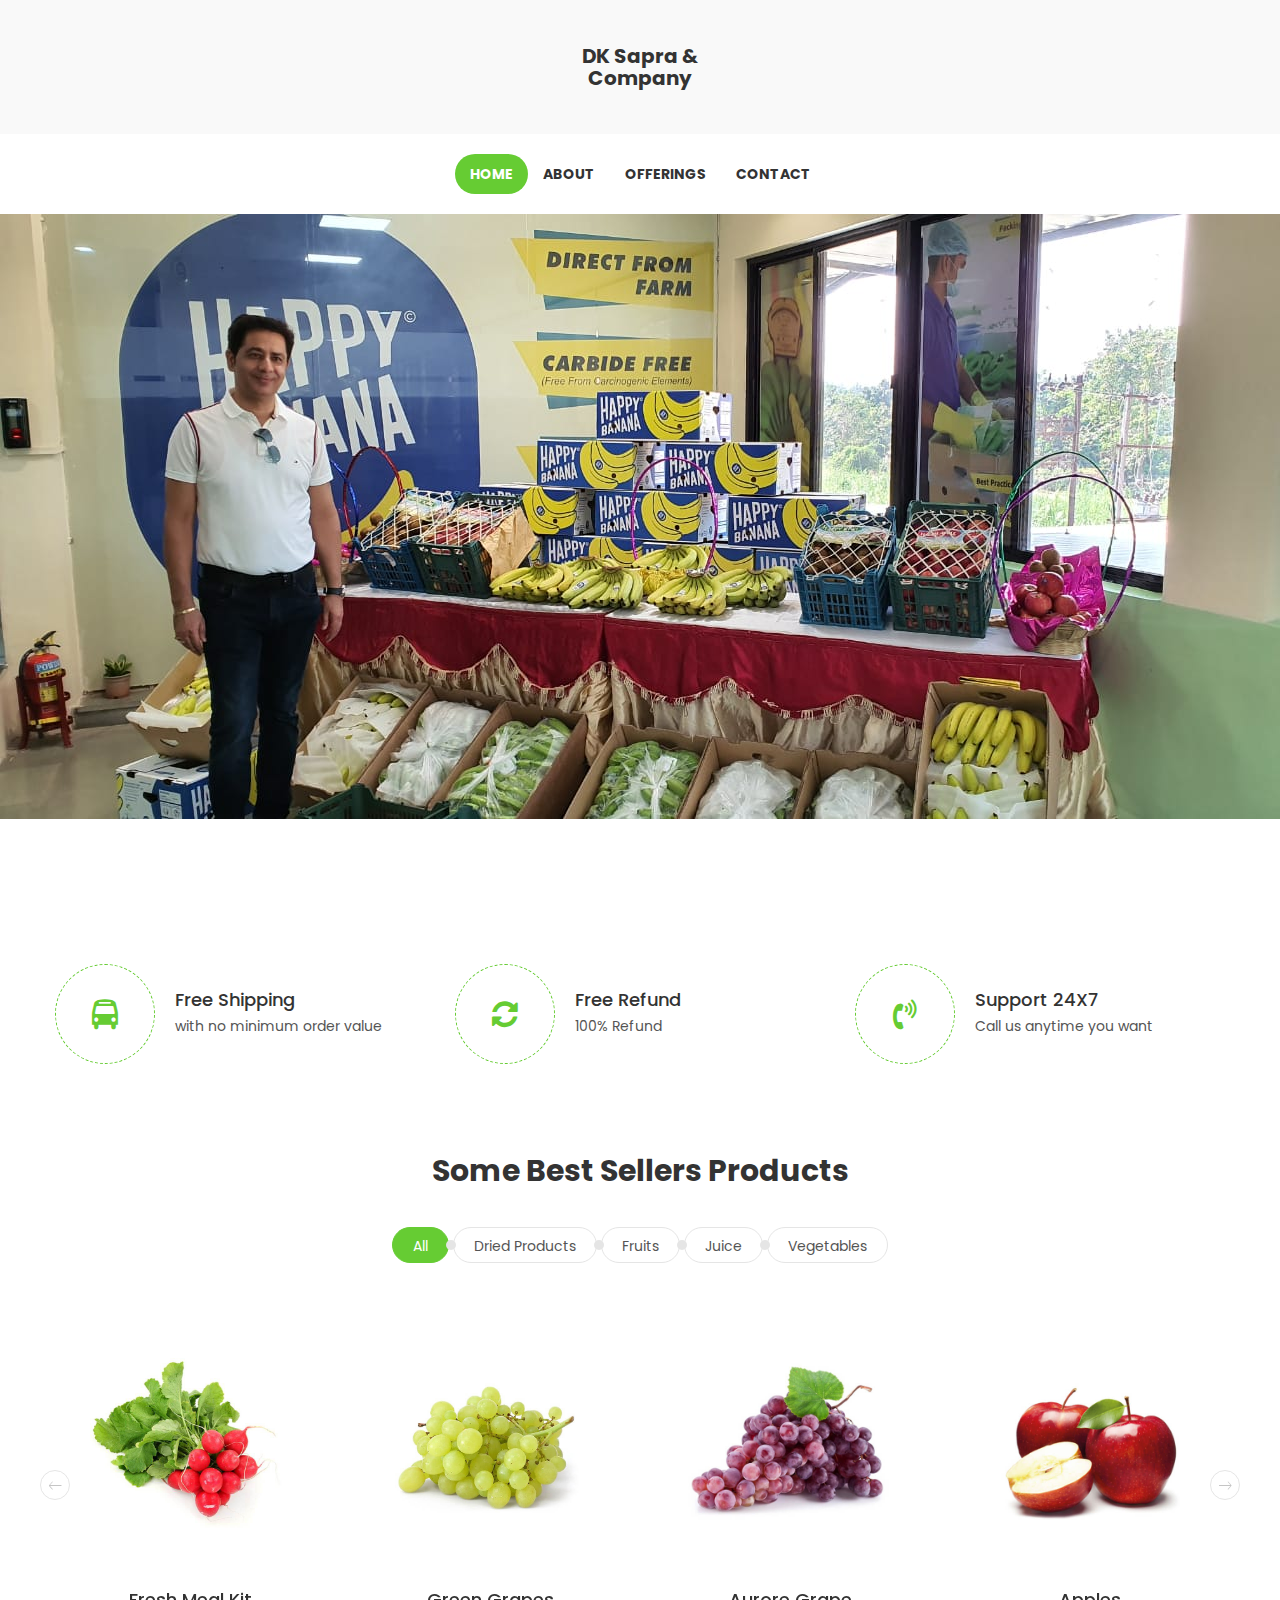
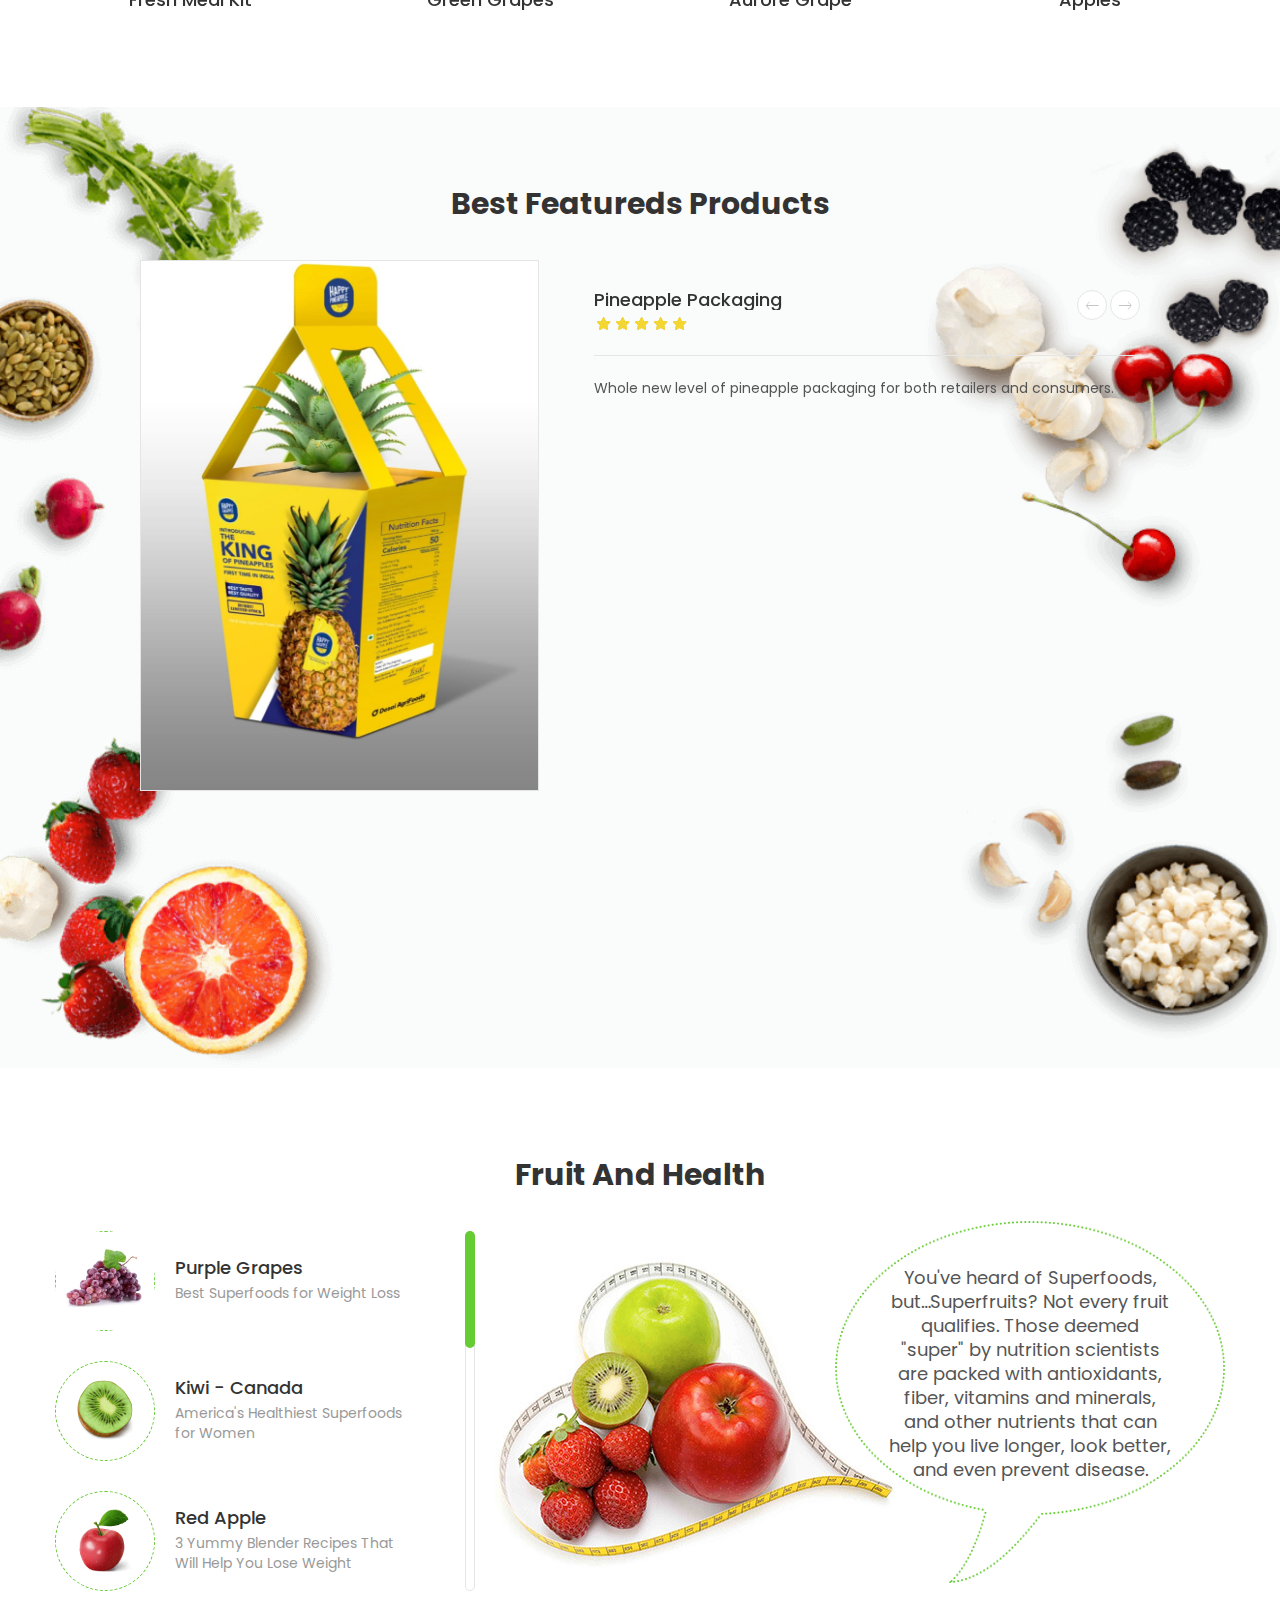
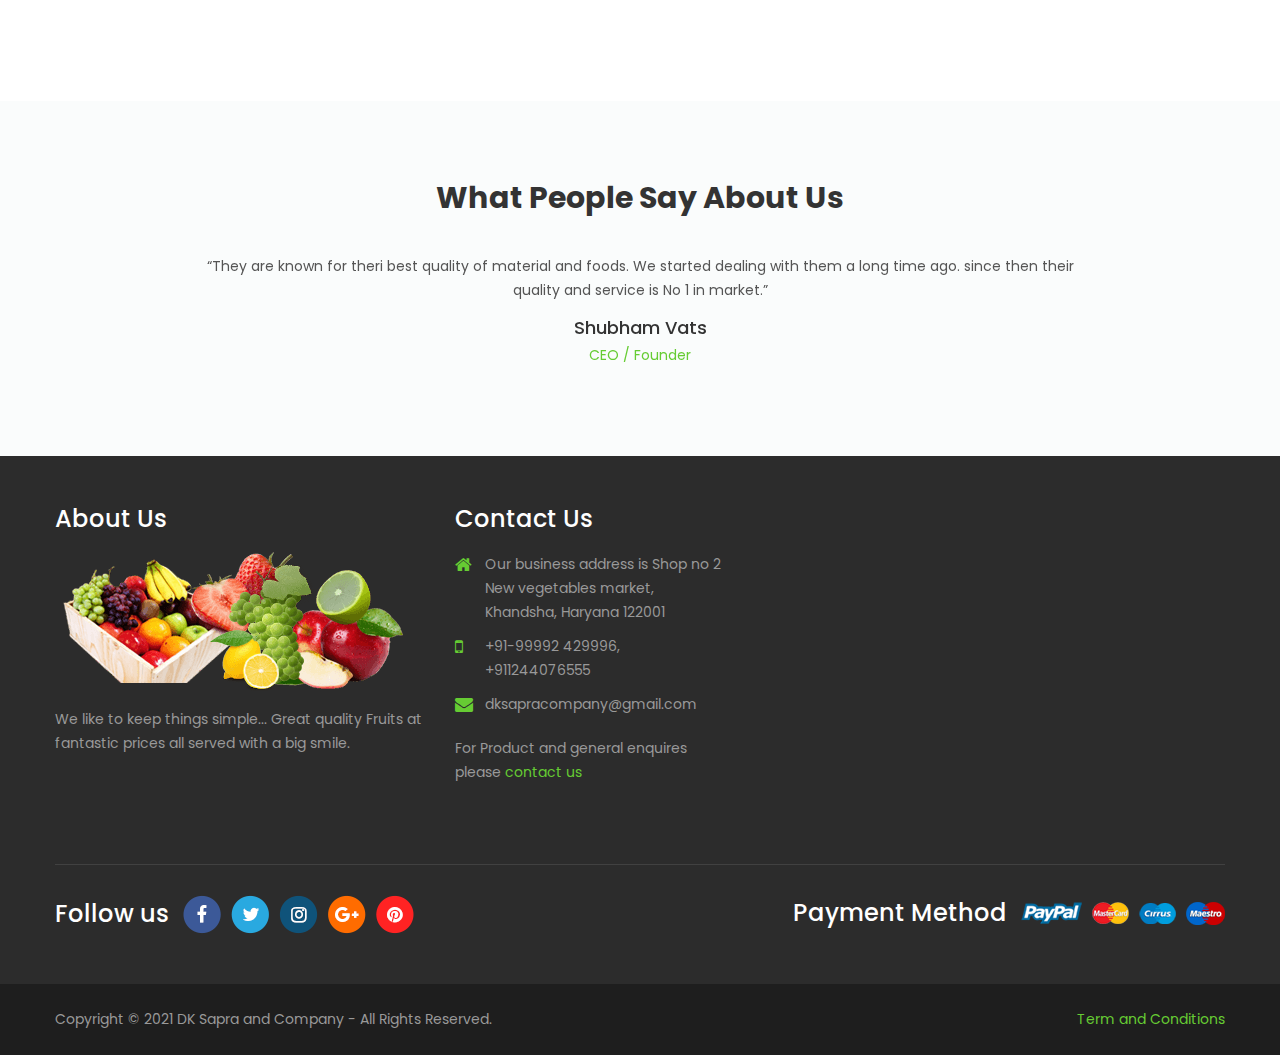
==== commit ed05e4ab: "second" ====
--- a/index.html
+++ b/index.html
@@ -1525,7 +1525,7 @@
                                 <div class="footer-box">
                                     <h2 class="title24 white">Contact Us</h2>
                                     <div class="contact-footer">
-                                        <p class="desc silver"><span class="color"><i class="fa fa-home" aria-hidden="true"></i></span>Our business address is 1063 Freelon Street, San Francisco</p>
+                                        <p class="desc silver"><span class="color"><i class="fa fa-home" aria-hidden="true"></i></span>Our business address is Shop no 2 New vegetables market, Khandsha, Haryana 122001</p>
                                         <p class="desc silver"><span class="color"><i class="fa fa-mobile" aria-hidden="true"></i></span>+91-99992 429996, +911244076555</p>
                                         <p class="desc silver"><span class="color"><i class="fa fa-envelope" aria-hidden="true"></i></span><a href="#" class="silver">dksapracompany@gmail.com</a></p>
                                         <p class="desc silver none-padding">For Product and general enquires please <a href="mailto:dksapracompany@gmail.com" class="color">contact us</a></p>
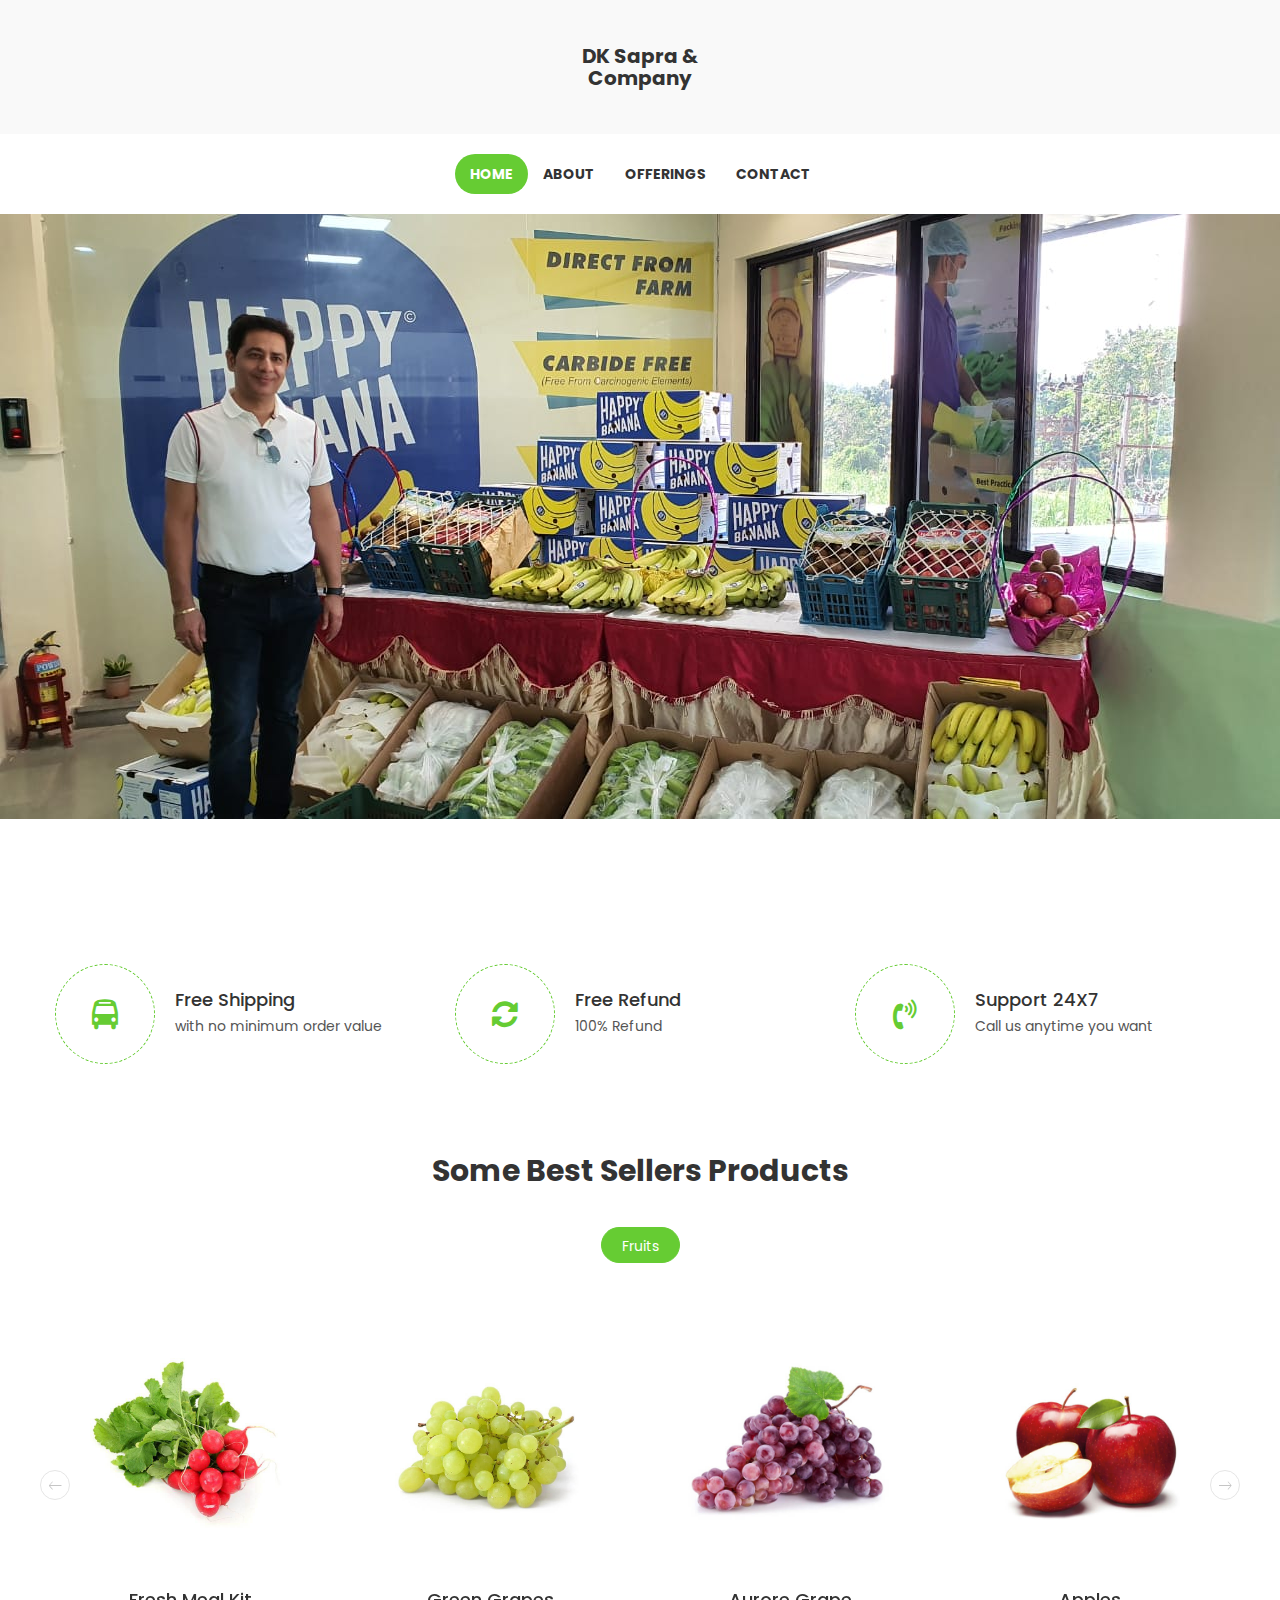
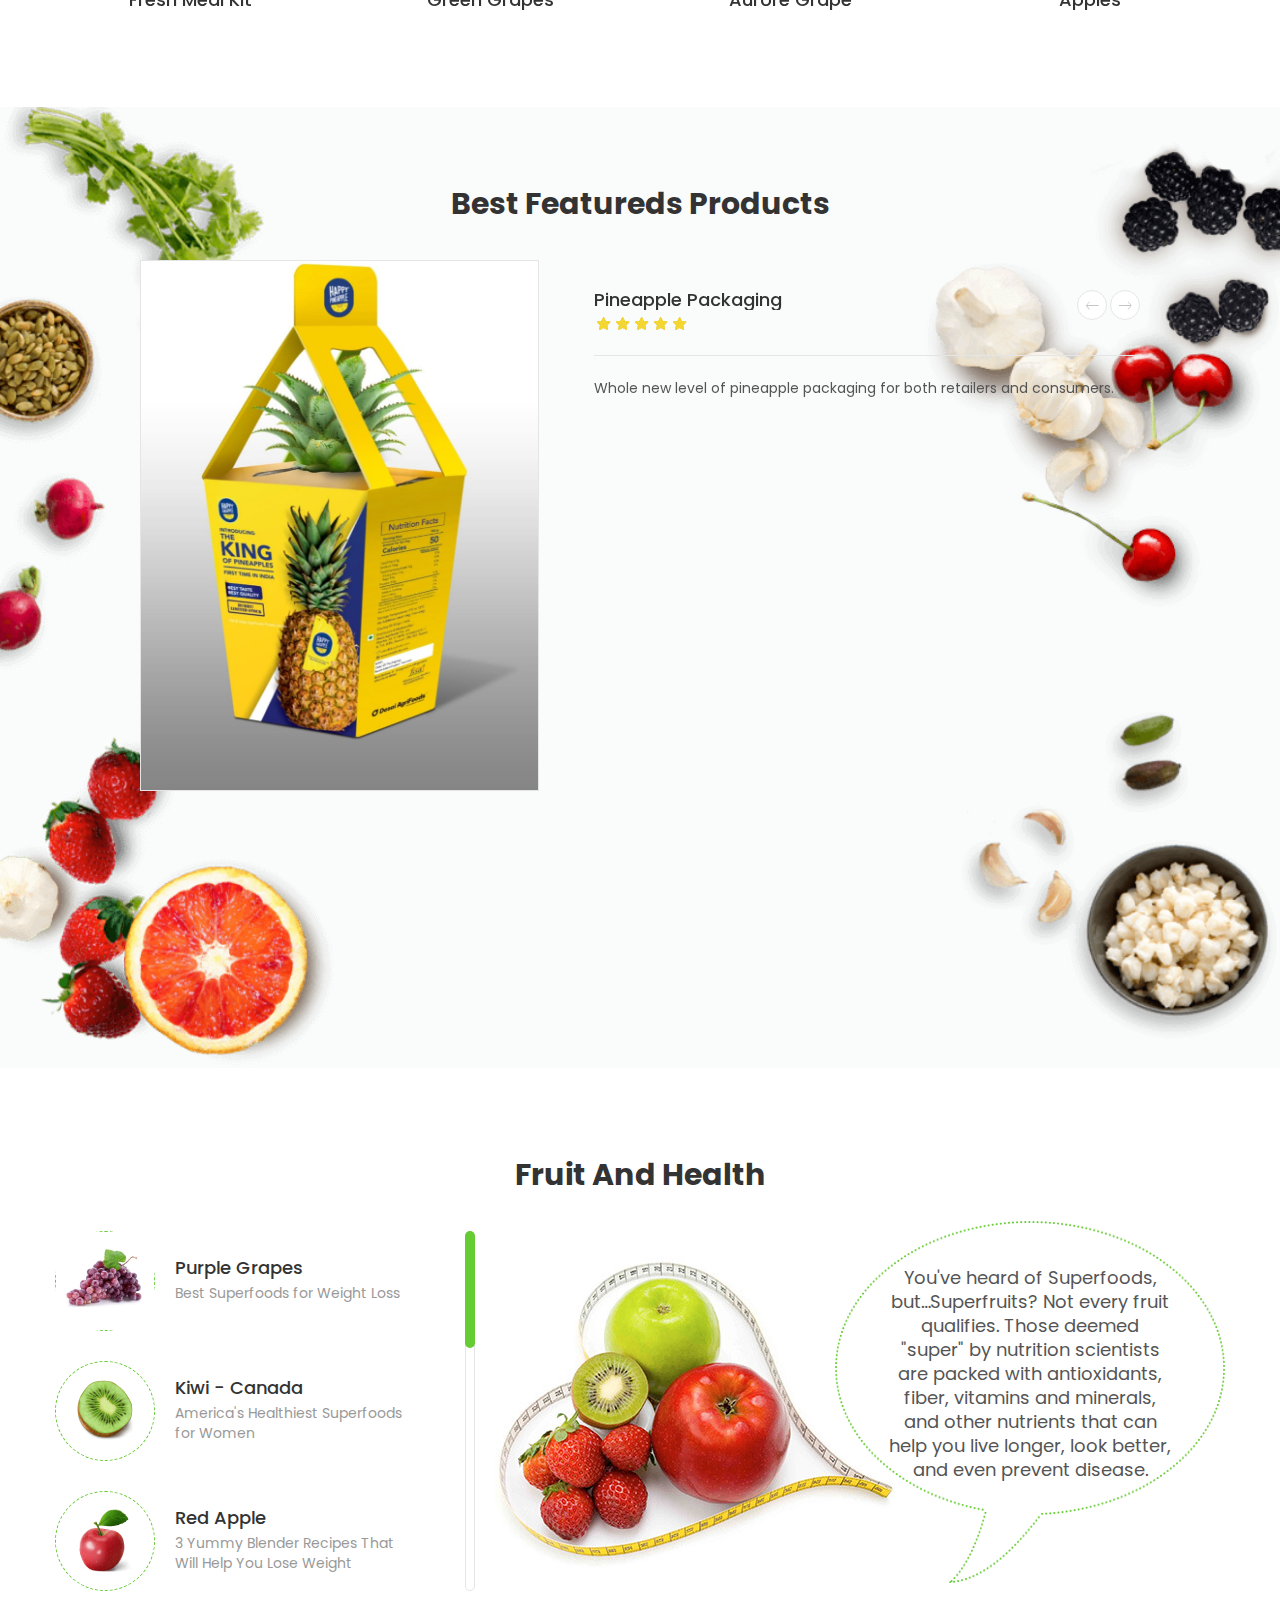
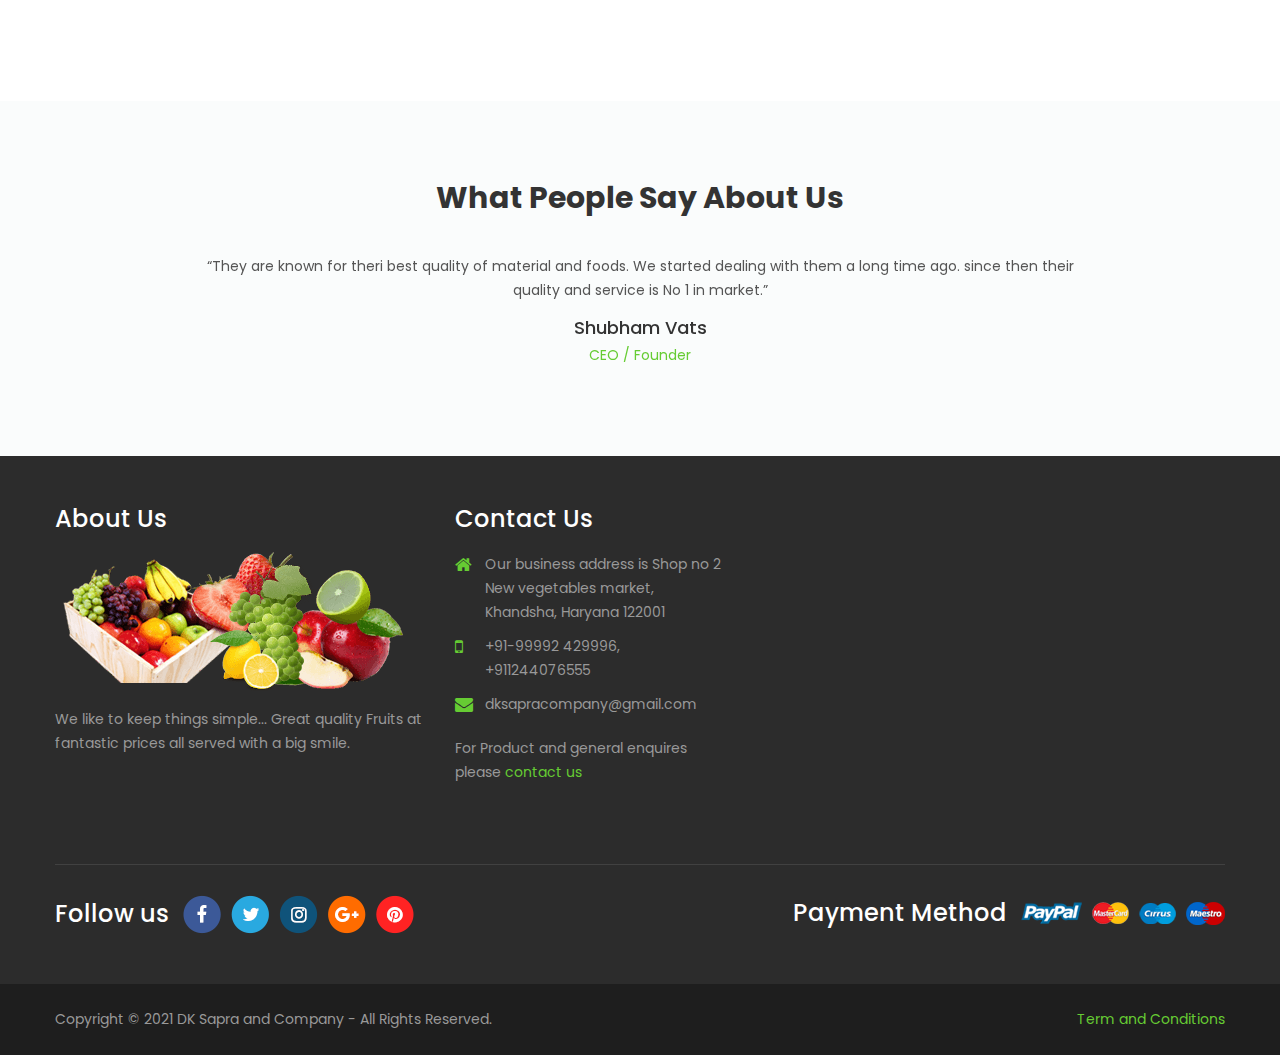
==== commit 07968516: "thrid commit" ====
--- a/index.html
+++ b/index.html
@@ -499,11 +499,11 @@
                 <div class="product-bestsale">
                     <h2 class="title30 font-bold title-box1 text-center">Some Best Sellers Products</h2>
                     <ul class="text-center title-tab1 list-inline-block">
-                        <li class="active"><a href="#tab1" data-toggle="tab">All</a></li>
-                        <li><a href="#tab2" data-toggle="tab">Dried Products</a></li>
+                        <li class="active"><a href="#tab1" data-toggle="tab">Fruits</a></li>
+                        <!--<li><a href="#tab2" data-toggle="tab">Dried Products</a></li>
                         <li><a href="#tab1" data-toggle="tab">Fruits</a></li>
                         <li><a href="#tab2" data-toggle="tab">Juice</a></li>
-                        <li><a href="#tab1" data-toggle="tab">Vegetables</a></li>
+                        <li><a href="#tab1" data-toggle="tab">Vegetables</a></li>-->
                     </ul>
                     <div class="tab-content">
                         <div id="tab1" class="tab-pane active">
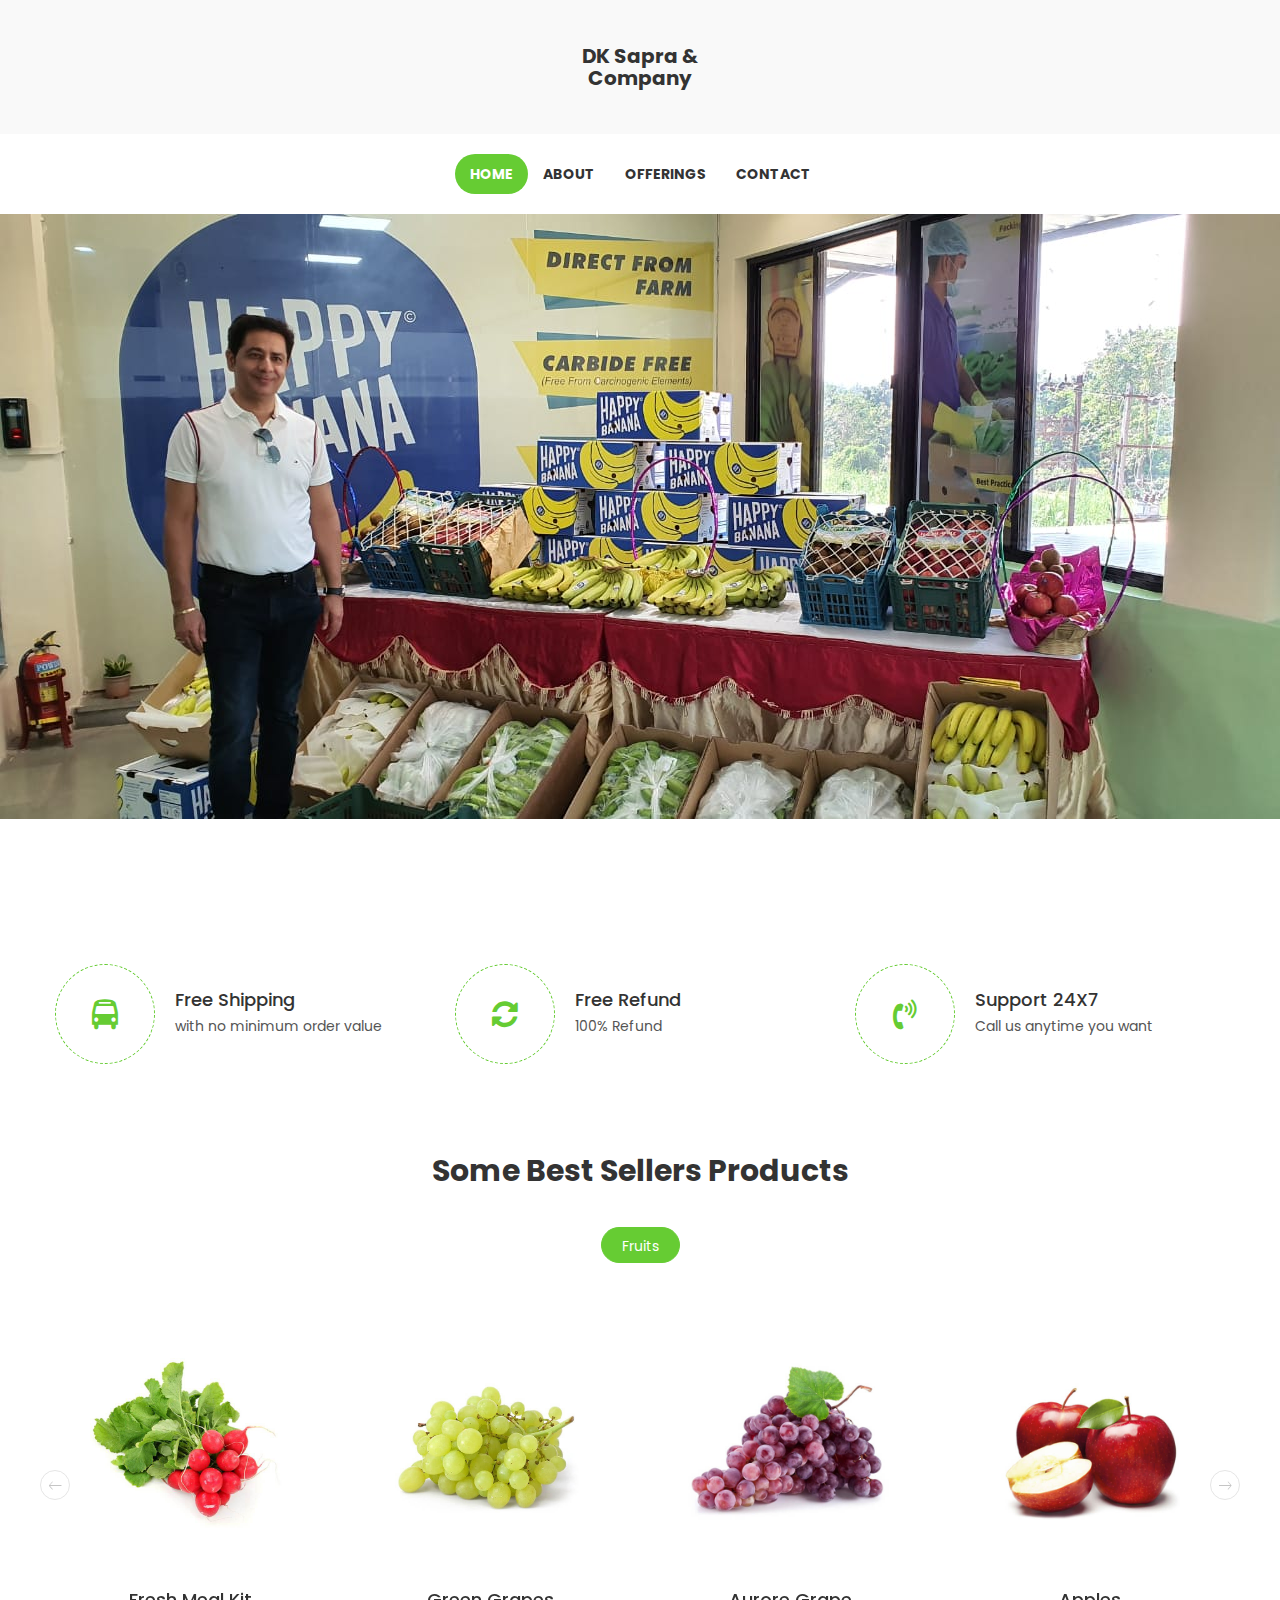
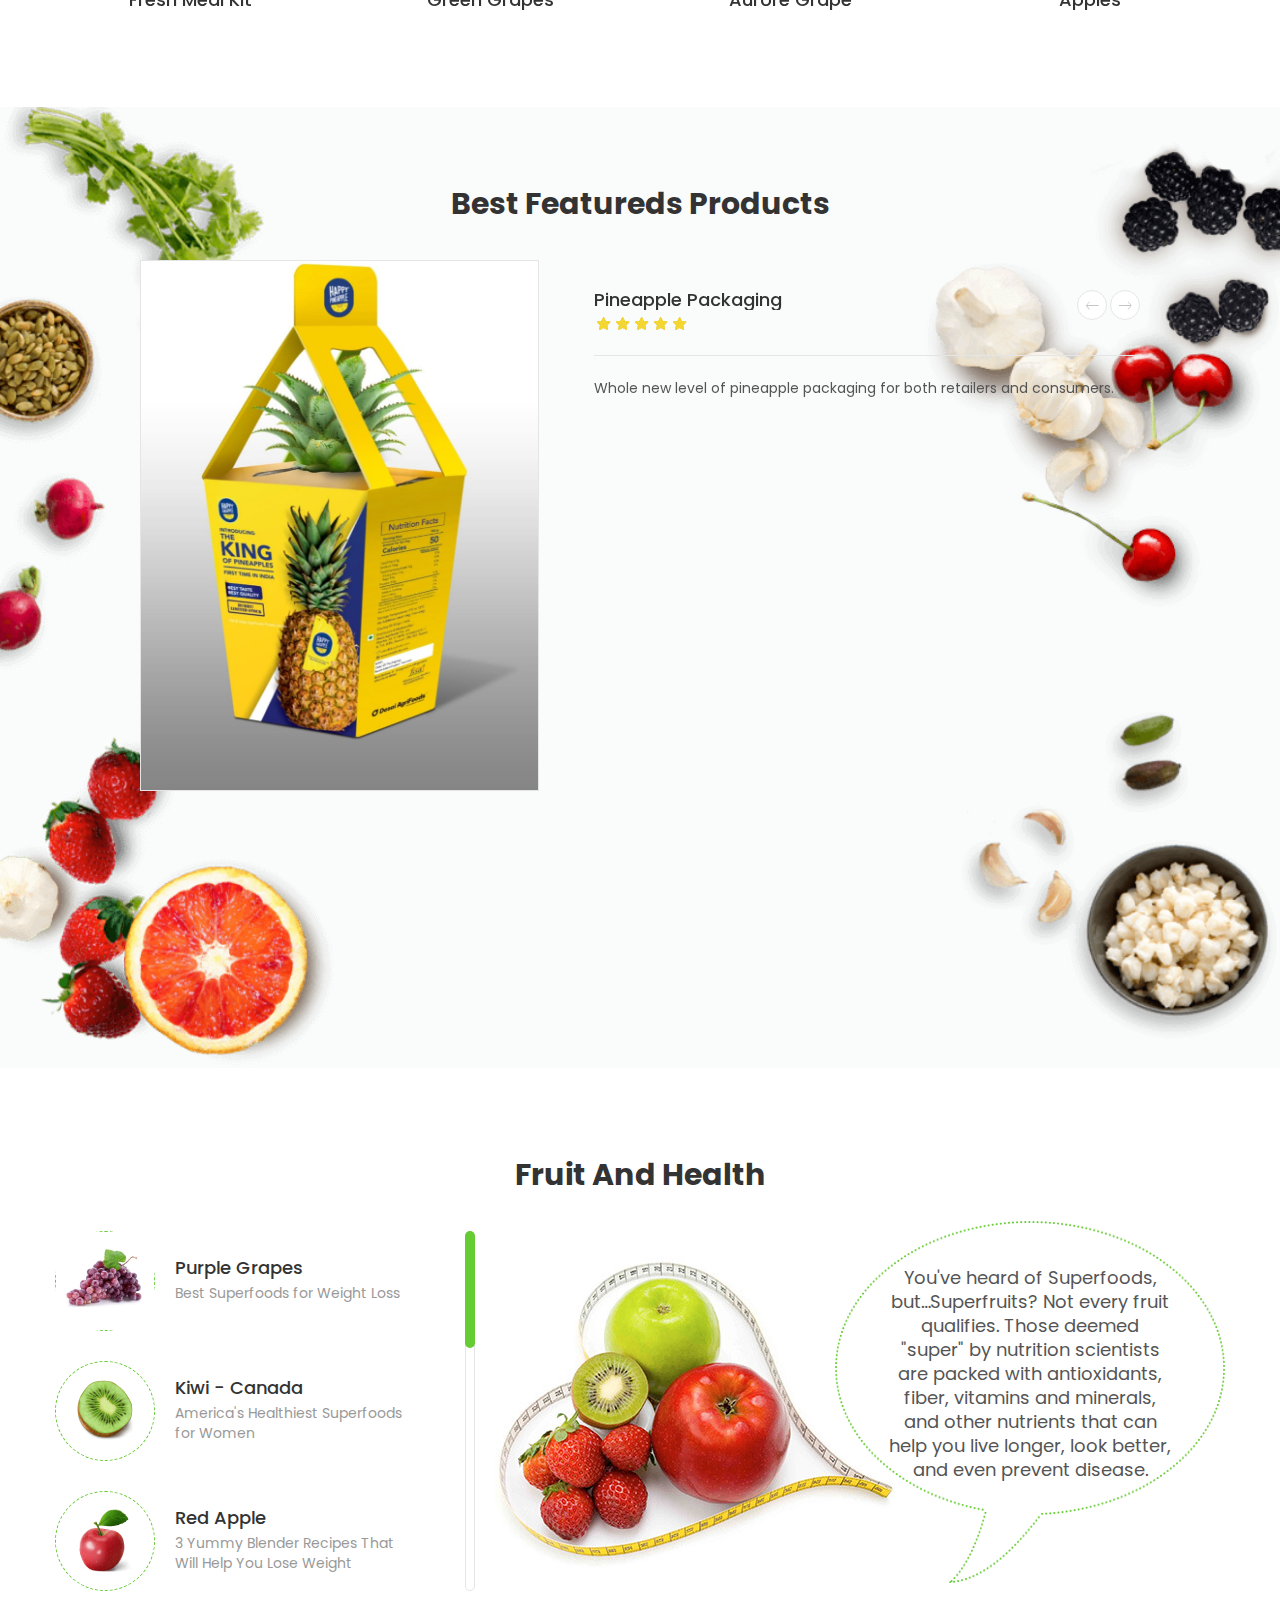
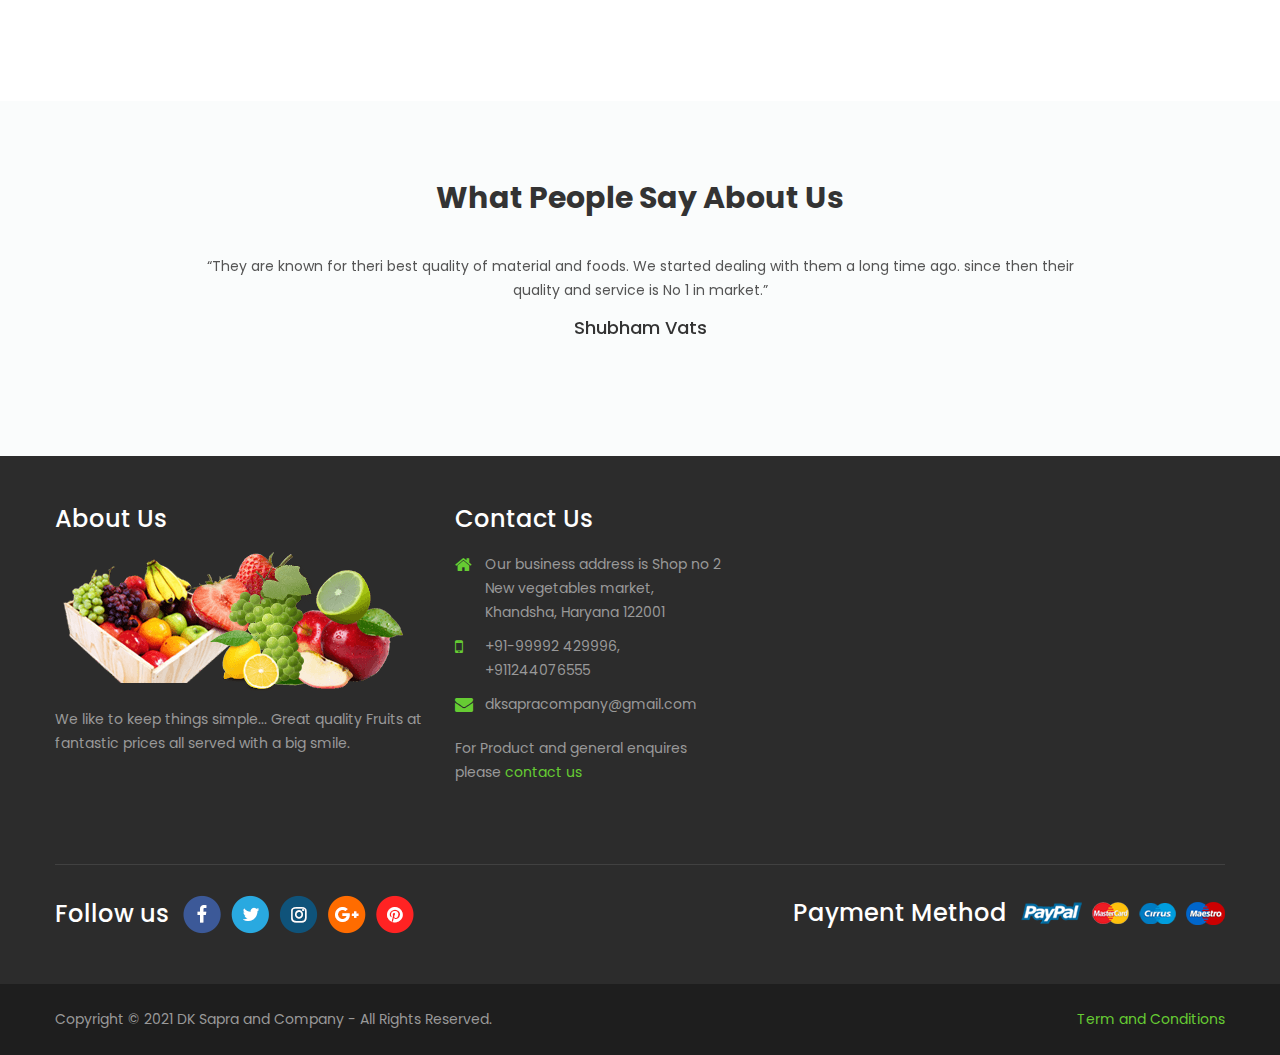
==== commit e7cca1f1: "Update index.html" ====
--- a/index.html
+++ b/index.html
@@ -1274,7 +1274,7 @@
                                 <div class="client-info">
                                     <p class="desc">“They are known for theri best quality of material and foods. We started dealing with them a long time ago. since then their quality and service is No 1 in market.”</p>
                                     <h3 class="title18"><a href="#" class="black">Shubham Vats</a></h3>
-                                    <span class="color">CEO / Founder</span>
+                                    <!--<span class="color"></span>-->
                                 </div>
                             </div>
                         </div>
@@ -1628,4 +1628,4 @@
     <script type="text/javascript" src="js/theme.js"></script>
 </body>
 
-</html>+</html>
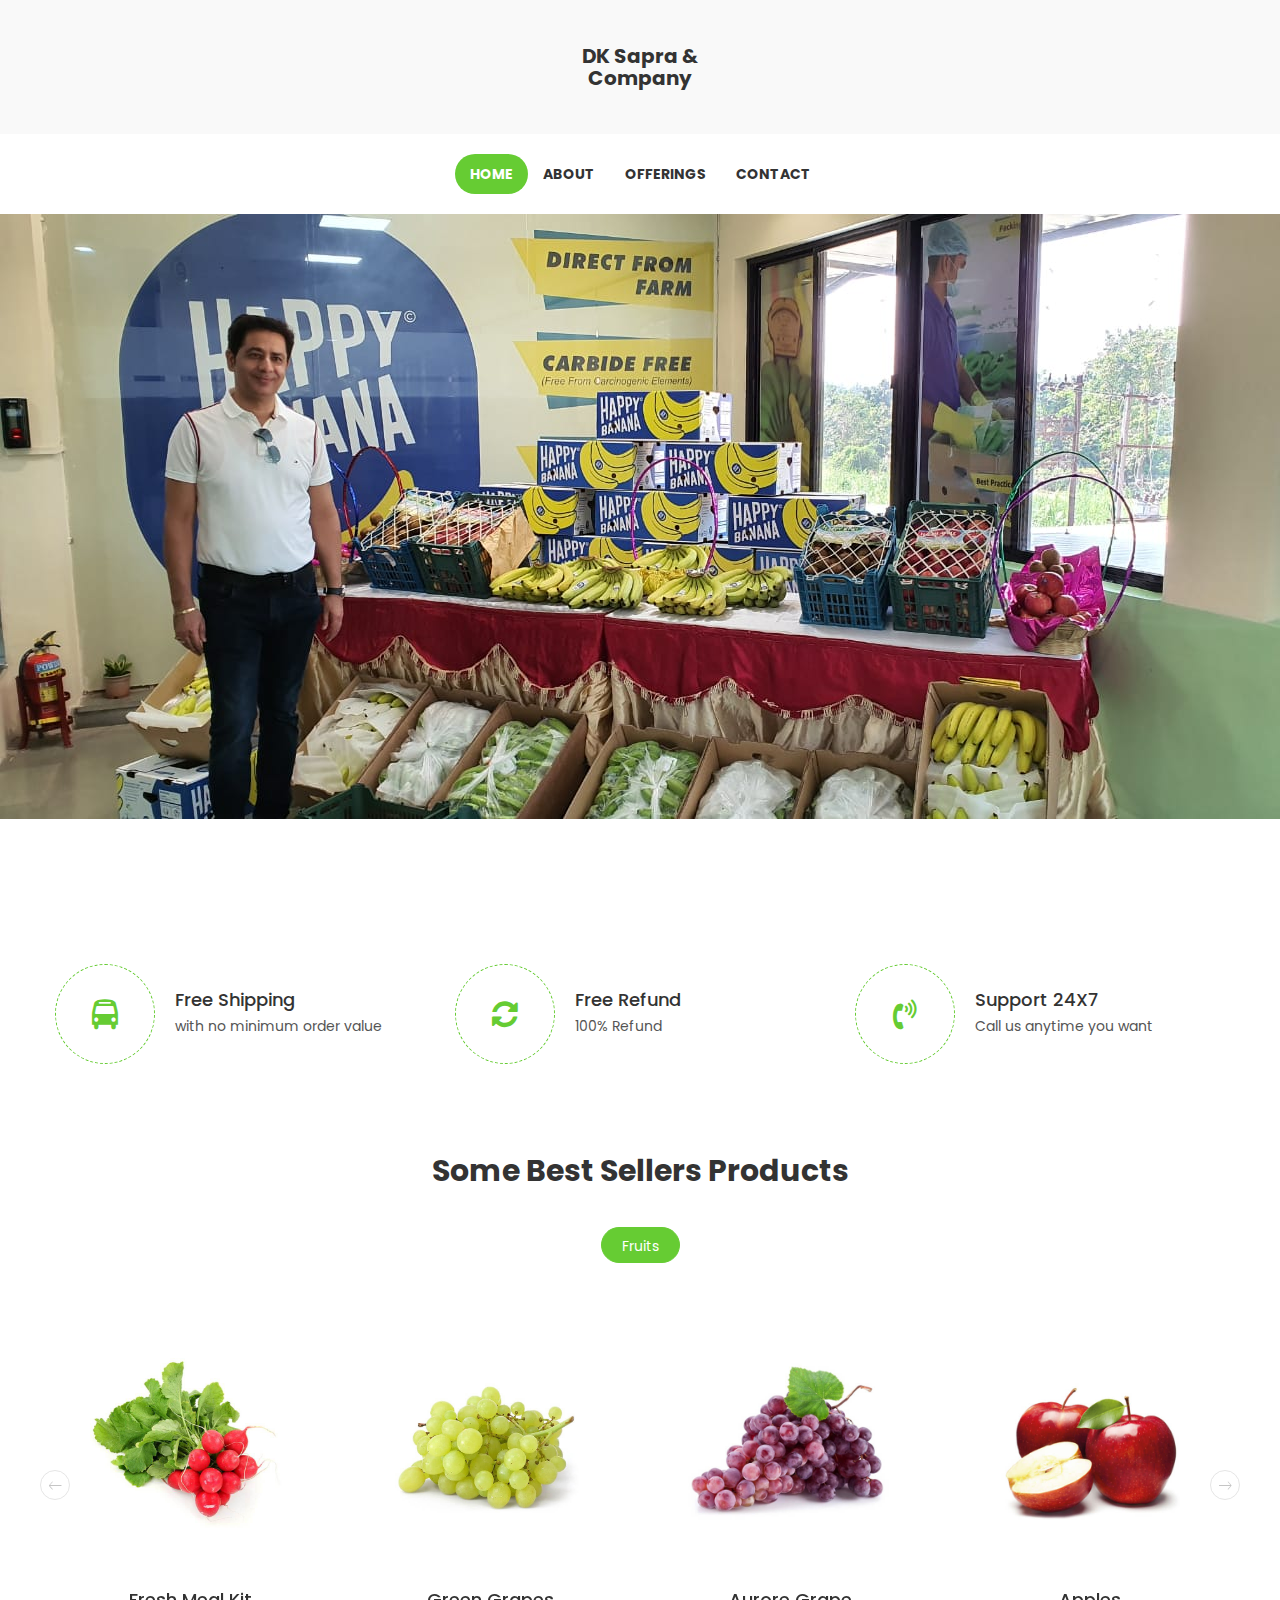
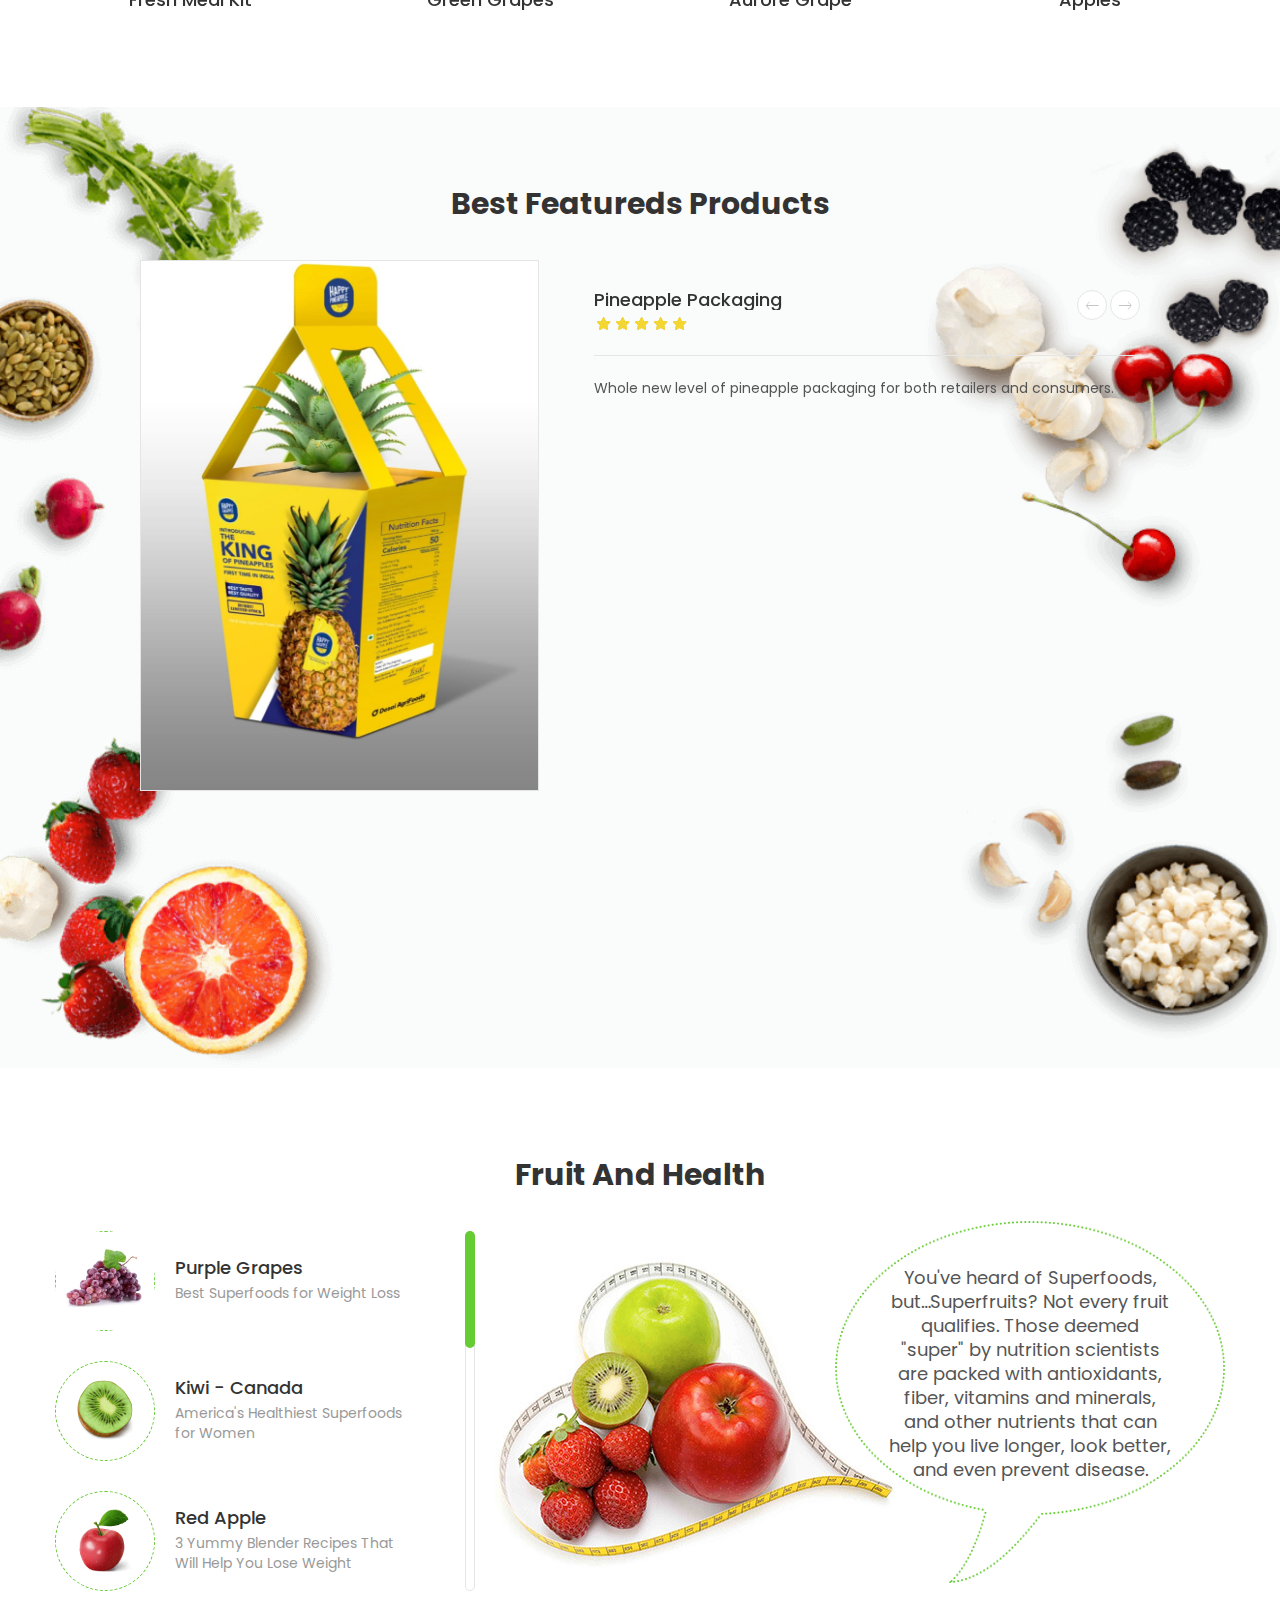
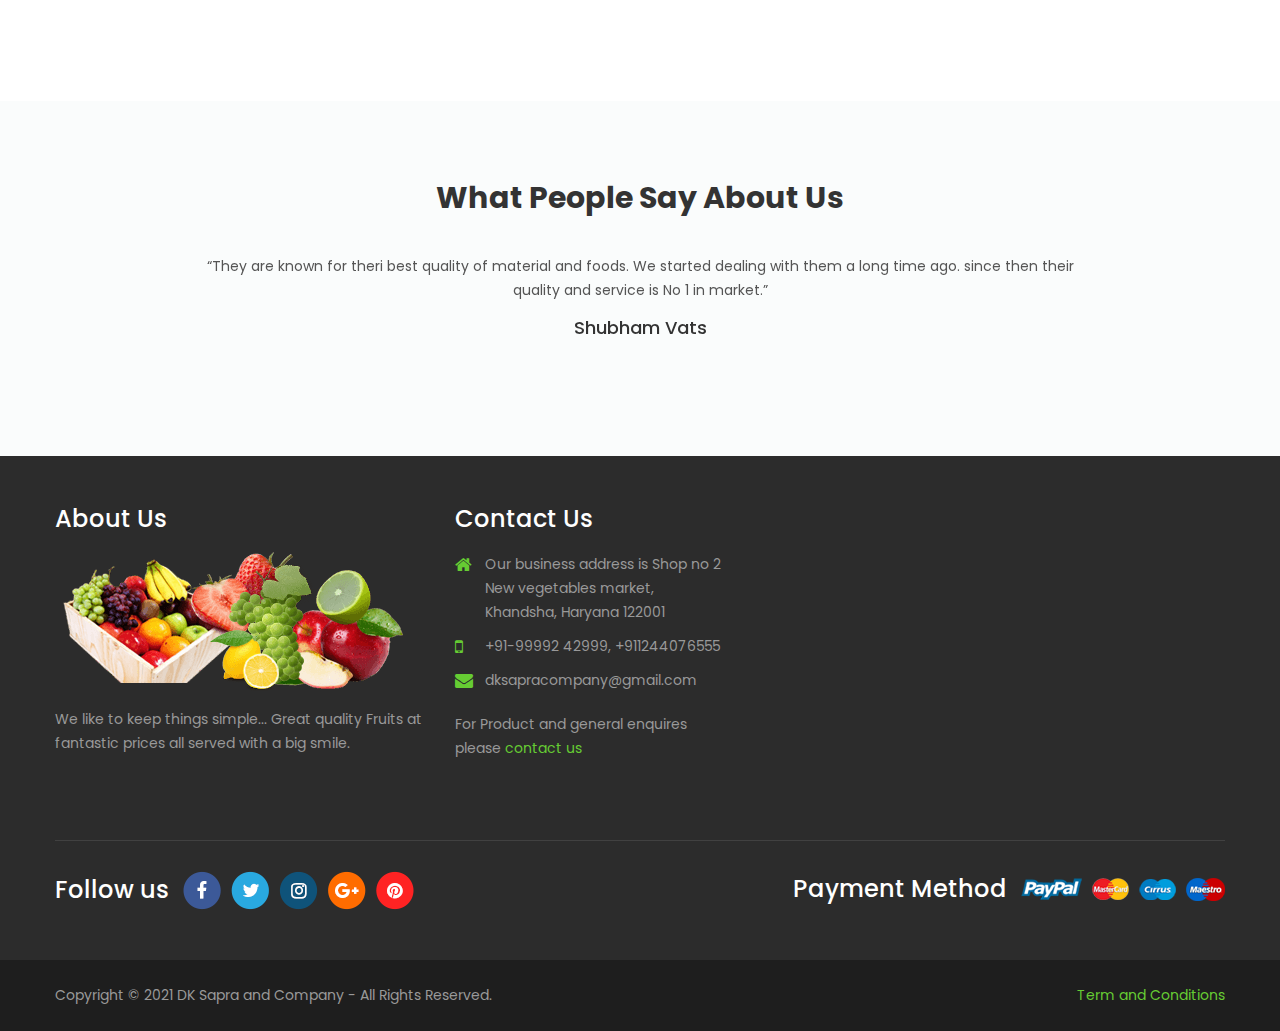
==== commit 610d4dd5: "Update index.html" ====
--- a/index.html
+++ b/index.html
@@ -1526,7 +1526,7 @@
                                     <h2 class="title24 white">Contact Us</h2>
                                     <div class="contact-footer">
                                         <p class="desc silver"><span class="color"><i class="fa fa-home" aria-hidden="true"></i></span>Our business address is Shop no 2 New vegetables market, Khandsha, Haryana 122001</p>
-                                        <p class="desc silver"><span class="color"><i class="fa fa-mobile" aria-hidden="true"></i></span>+91-99992 429996, +911244076555</p>
+                                        <p class="desc silver"><span class="color"><i class="fa fa-mobile" aria-hidden="true"></i></span>+91-99992 42999, +911244076555</p>
                                         <p class="desc silver"><span class="color"><i class="fa fa-envelope" aria-hidden="true"></i></span><a href="#" class="silver">dksapracompany@gmail.com</a></p>
                                         <p class="desc silver none-padding">For Product and general enquires please <a href="mailto:dksapracompany@gmail.com" class="color">contact us</a></p>
                                     </div>
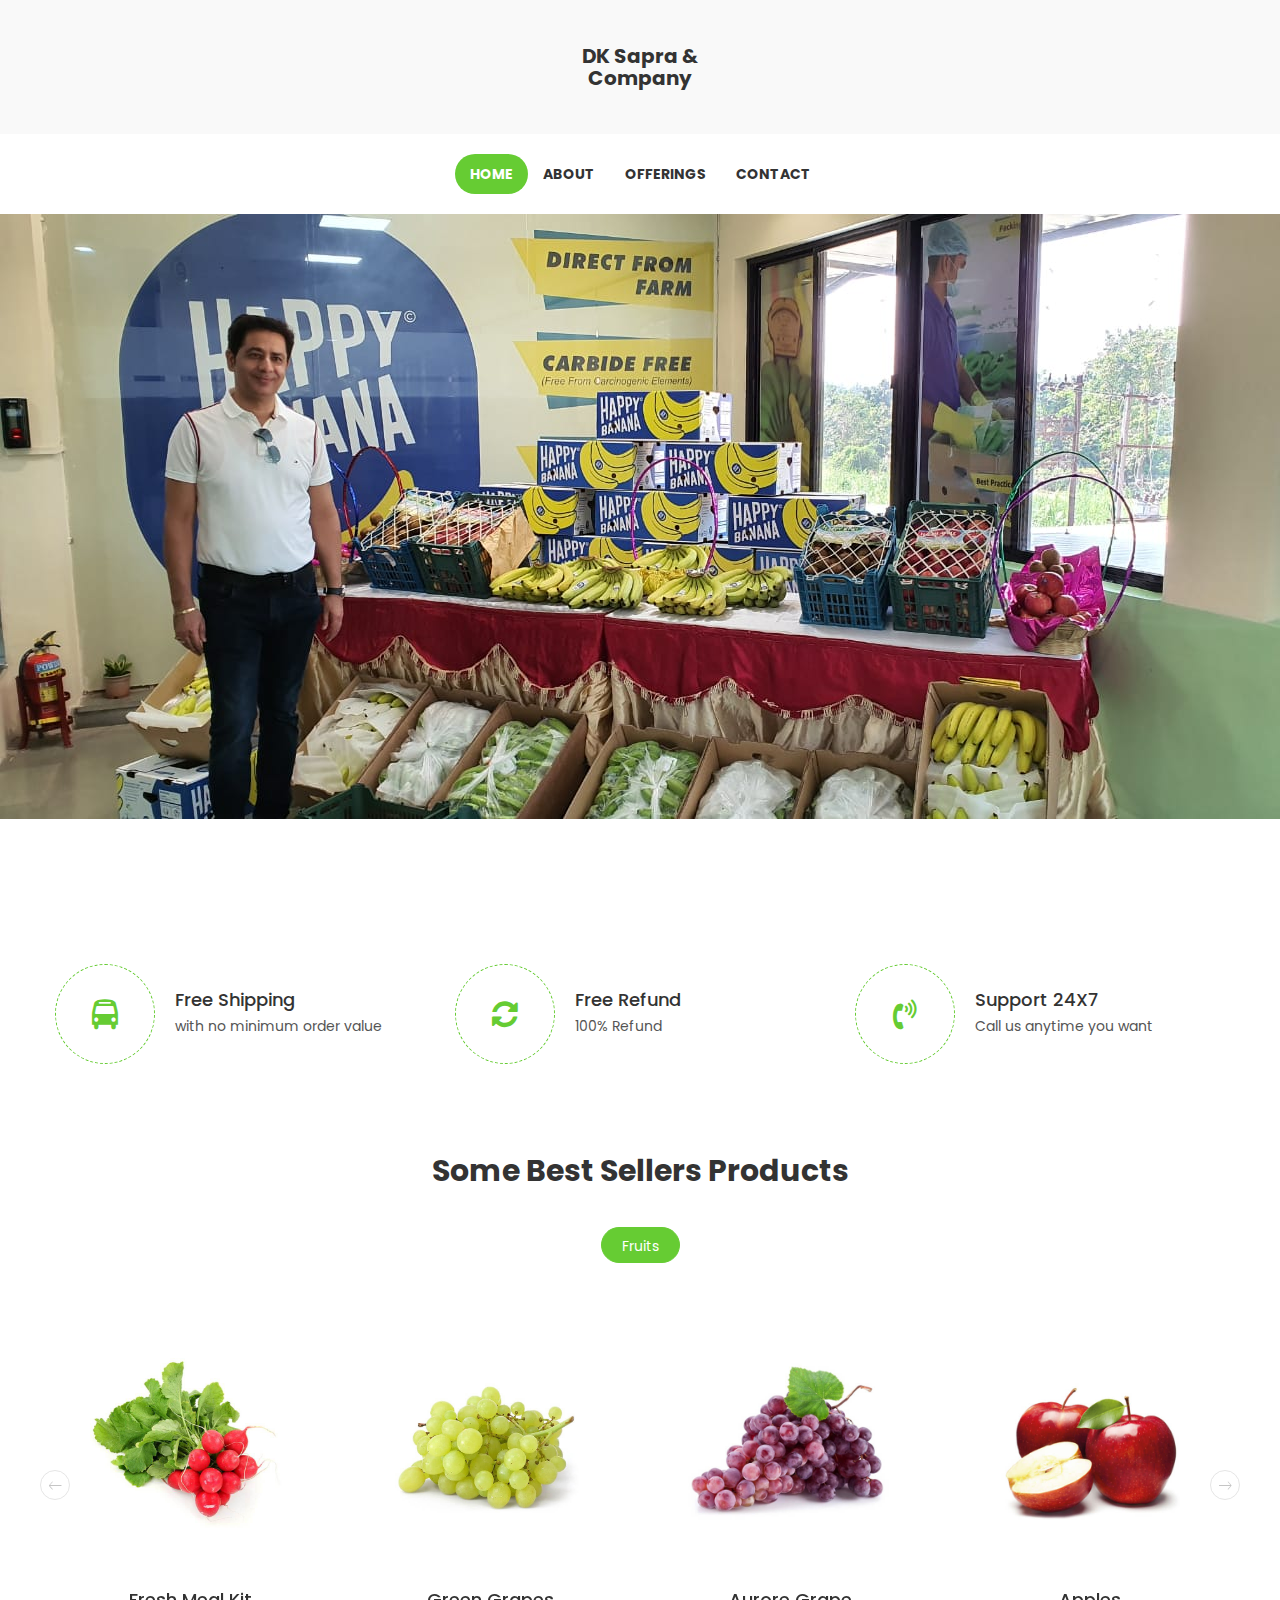
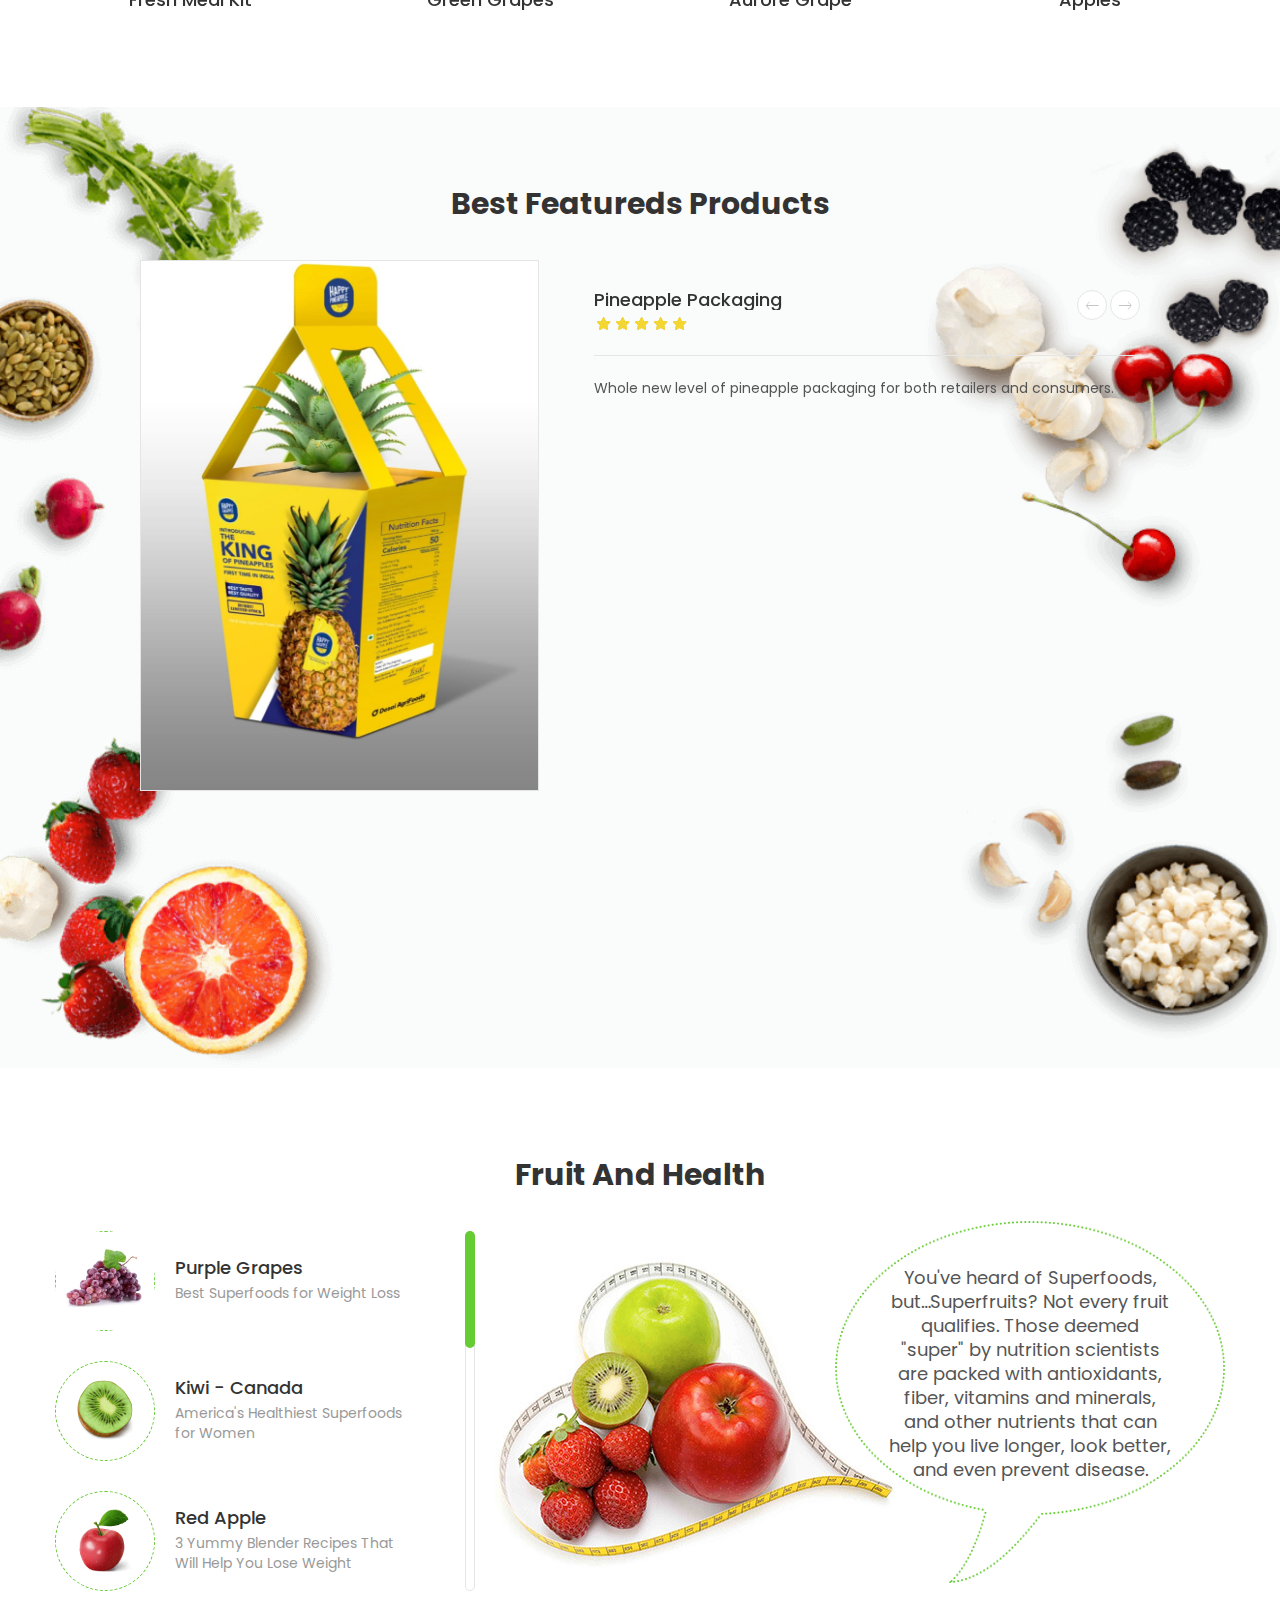
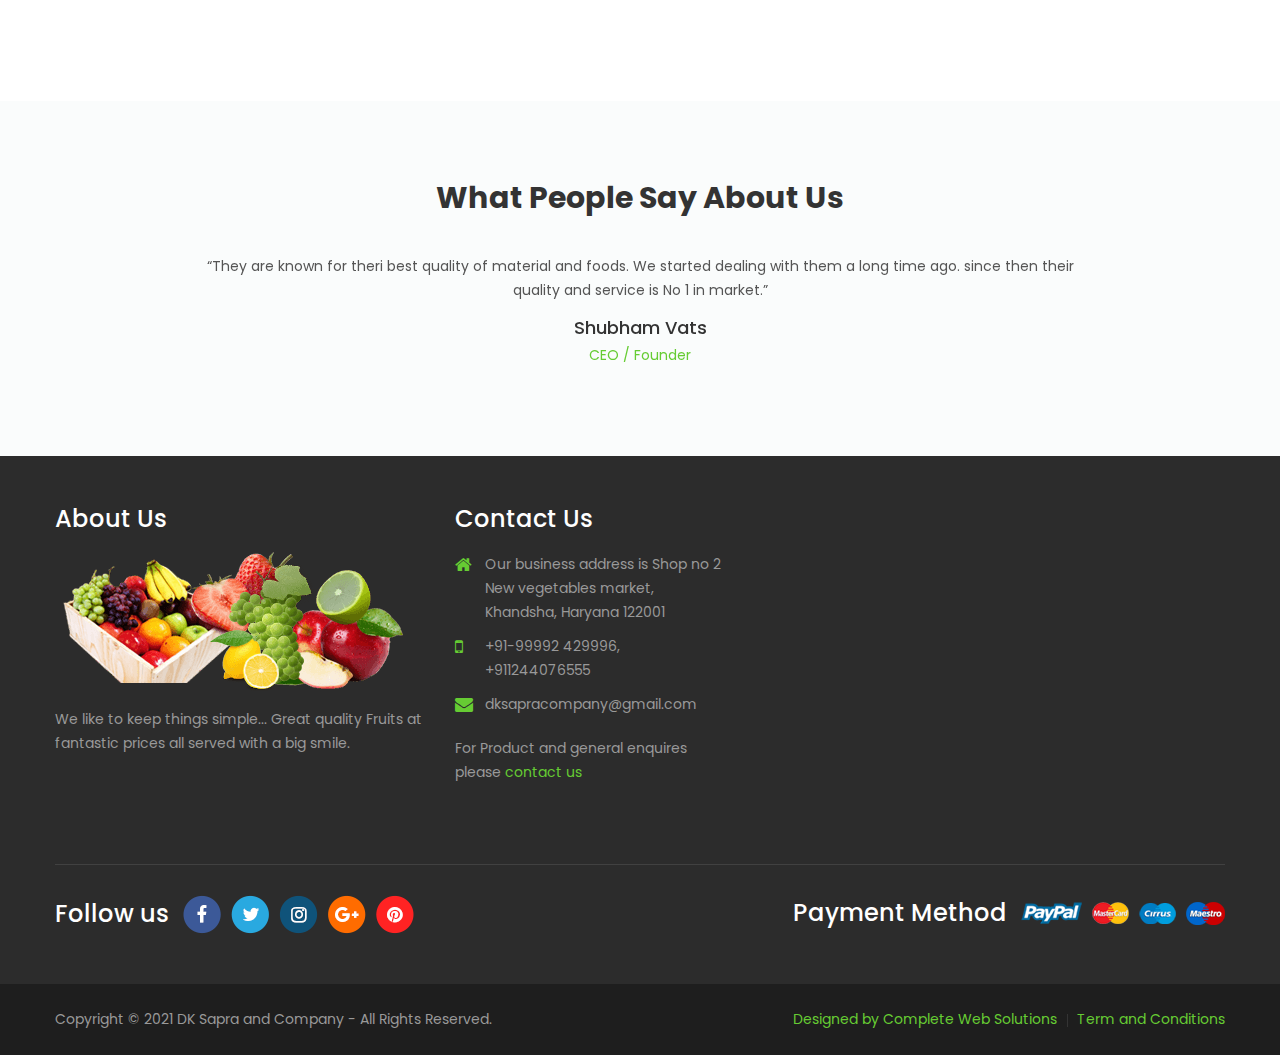
==== commit 50794014: "final" ====
--- a/index.html
+++ b/index.html
@@ -1274,7 +1274,7 @@
                                 <div class="client-info">
                                     <p class="desc">“They are known for theri best quality of material and foods. We started dealing with them a long time ago. since then their quality and service is No 1 in market.”</p>
                                     <h3 class="title18"><a href="#" class="black">Shubham Vats</a></h3>
-                                    <!--<span class="color"></span>-->
+                                    <span class="color">CEO / Founder</span>
                                 </div>
                             </div>
                         </div>
@@ -1526,7 +1526,7 @@
                                     <h2 class="title24 white">Contact Us</h2>
                                     <div class="contact-footer">
                                         <p class="desc silver"><span class="color"><i class="fa fa-home" aria-hidden="true"></i></span>Our business address is Shop no 2 New vegetables market, Khandsha, Haryana 122001</p>
-                                        <p class="desc silver"><span class="color"><i class="fa fa-mobile" aria-hidden="true"></i></span>+91-99992 42999, +911244076555</p>
+                                        <p class="desc silver"><span class="color"><i class="fa fa-mobile" aria-hidden="true"></i></span>+91-99992 429996, +911244076555</p>
                                         <p class="desc silver"><span class="color"><i class="fa fa-envelope" aria-hidden="true"></i></span><a href="#" class="silver">dksapracompany@gmail.com</a></p>
                                         <p class="desc silver none-padding">For Product and general enquires please <a href="mailto:dksapracompany@gmail.com" class="color">contact us</a></p>
                                     </div>
@@ -1579,7 +1579,7 @@
                             </div>
                             <div class="col-md-6 col-sm-6 col-xs-12">
                                 <ul class="text-right list-inline-block term-policy">
-                                    <!--<li><a href="#" class="color">Privacy Policy</a></li>-->
+                                    <li><a href="https://www.google.com/search?gs_ssp=eJzj4tVP1zc0zDaoqDQpT6o0YLRSNagwtjRIMbRMNTMyMk4xNTJMsTKoSDNPSk02SjJNTTOzsDA0MPKSKslIVUjOzy3ISS1JVShPTVIozs8pLcnMzysGANYoGYc&q=the+complete+web+solutions&oq=the+compl&aqs=chrome.1.69i57j46i39i175i199j0l2.2307j0j4&client=ms-unknown&sourceid=chrome-mobile&ie=UTF-8" class="color">Designed by Complete Web Solutions</a></li>
                                     <li><a href="#" class="color">Term and Conditions</a></li>
                                 </ul>
                             </div>
@@ -1628,4 +1628,4 @@
     <script type="text/javascript" src="js/theme.js"></script>
 </body>
 
-</html>
+</html>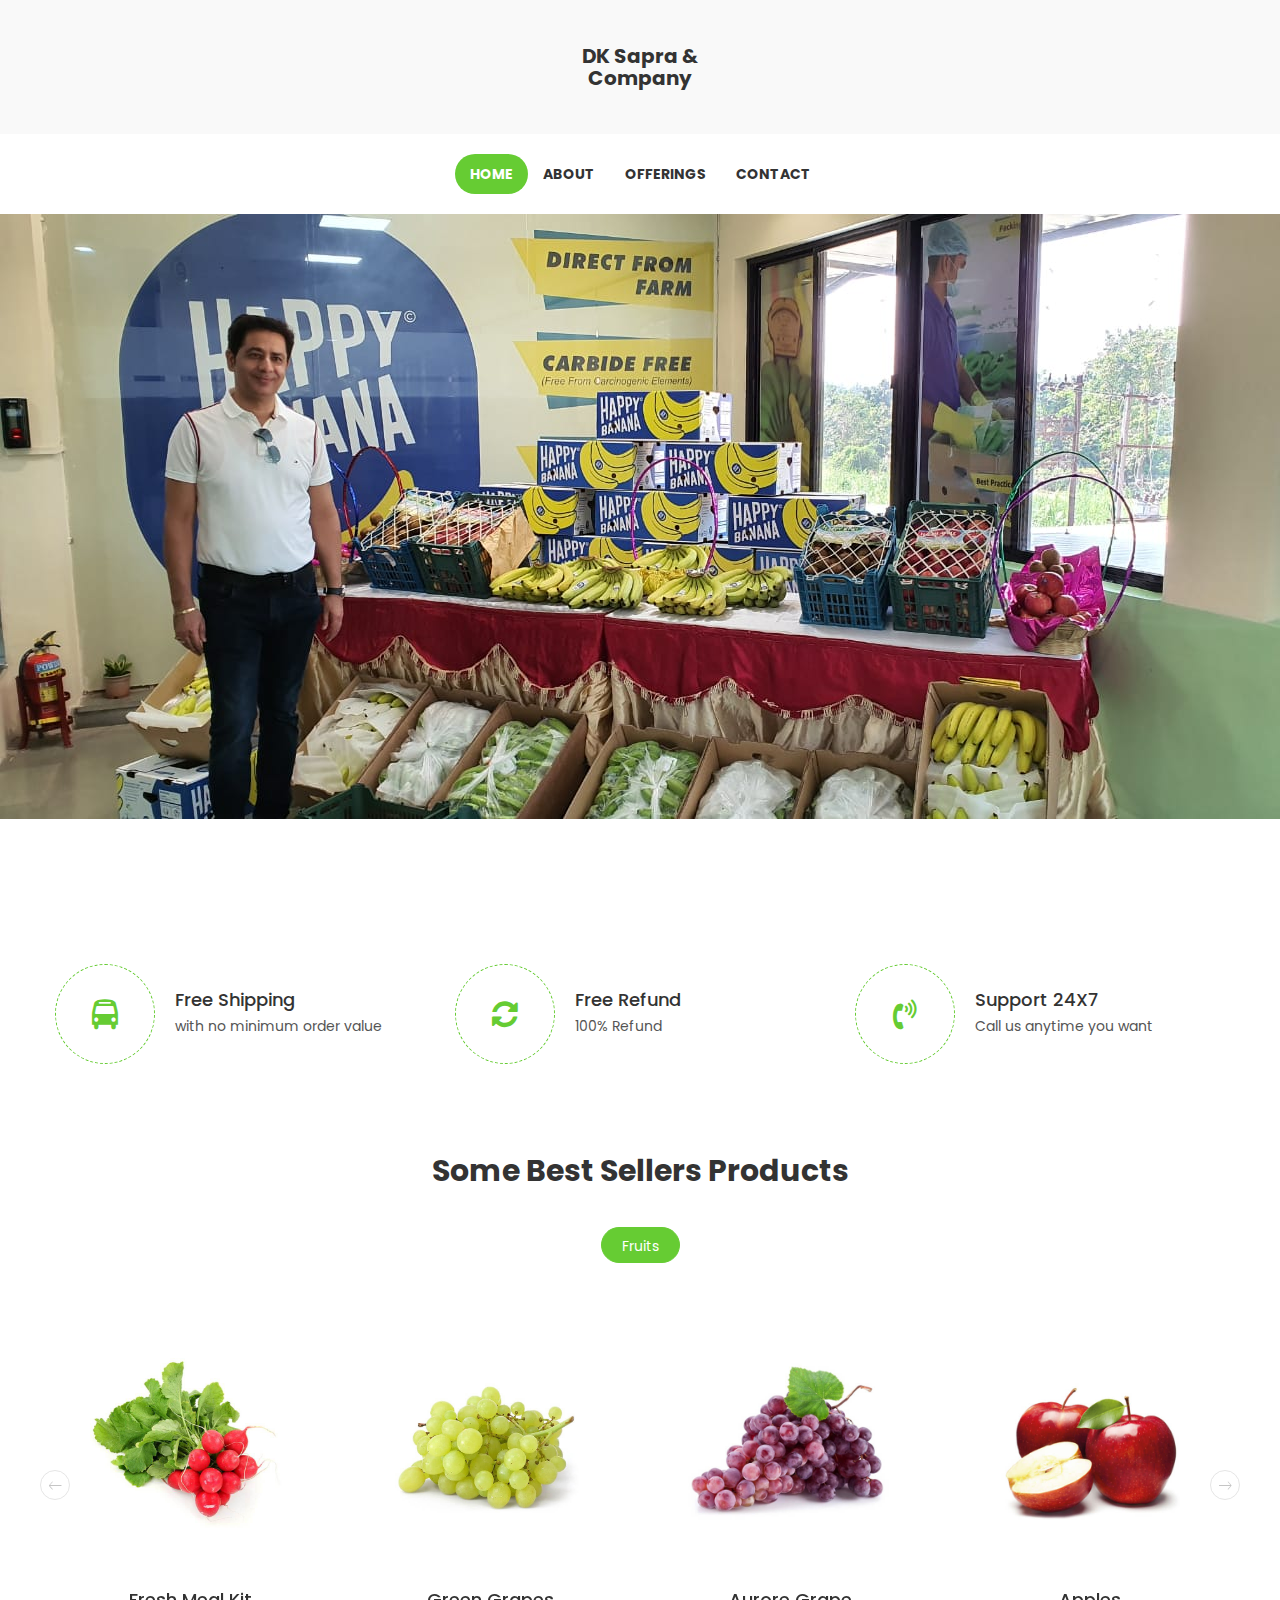
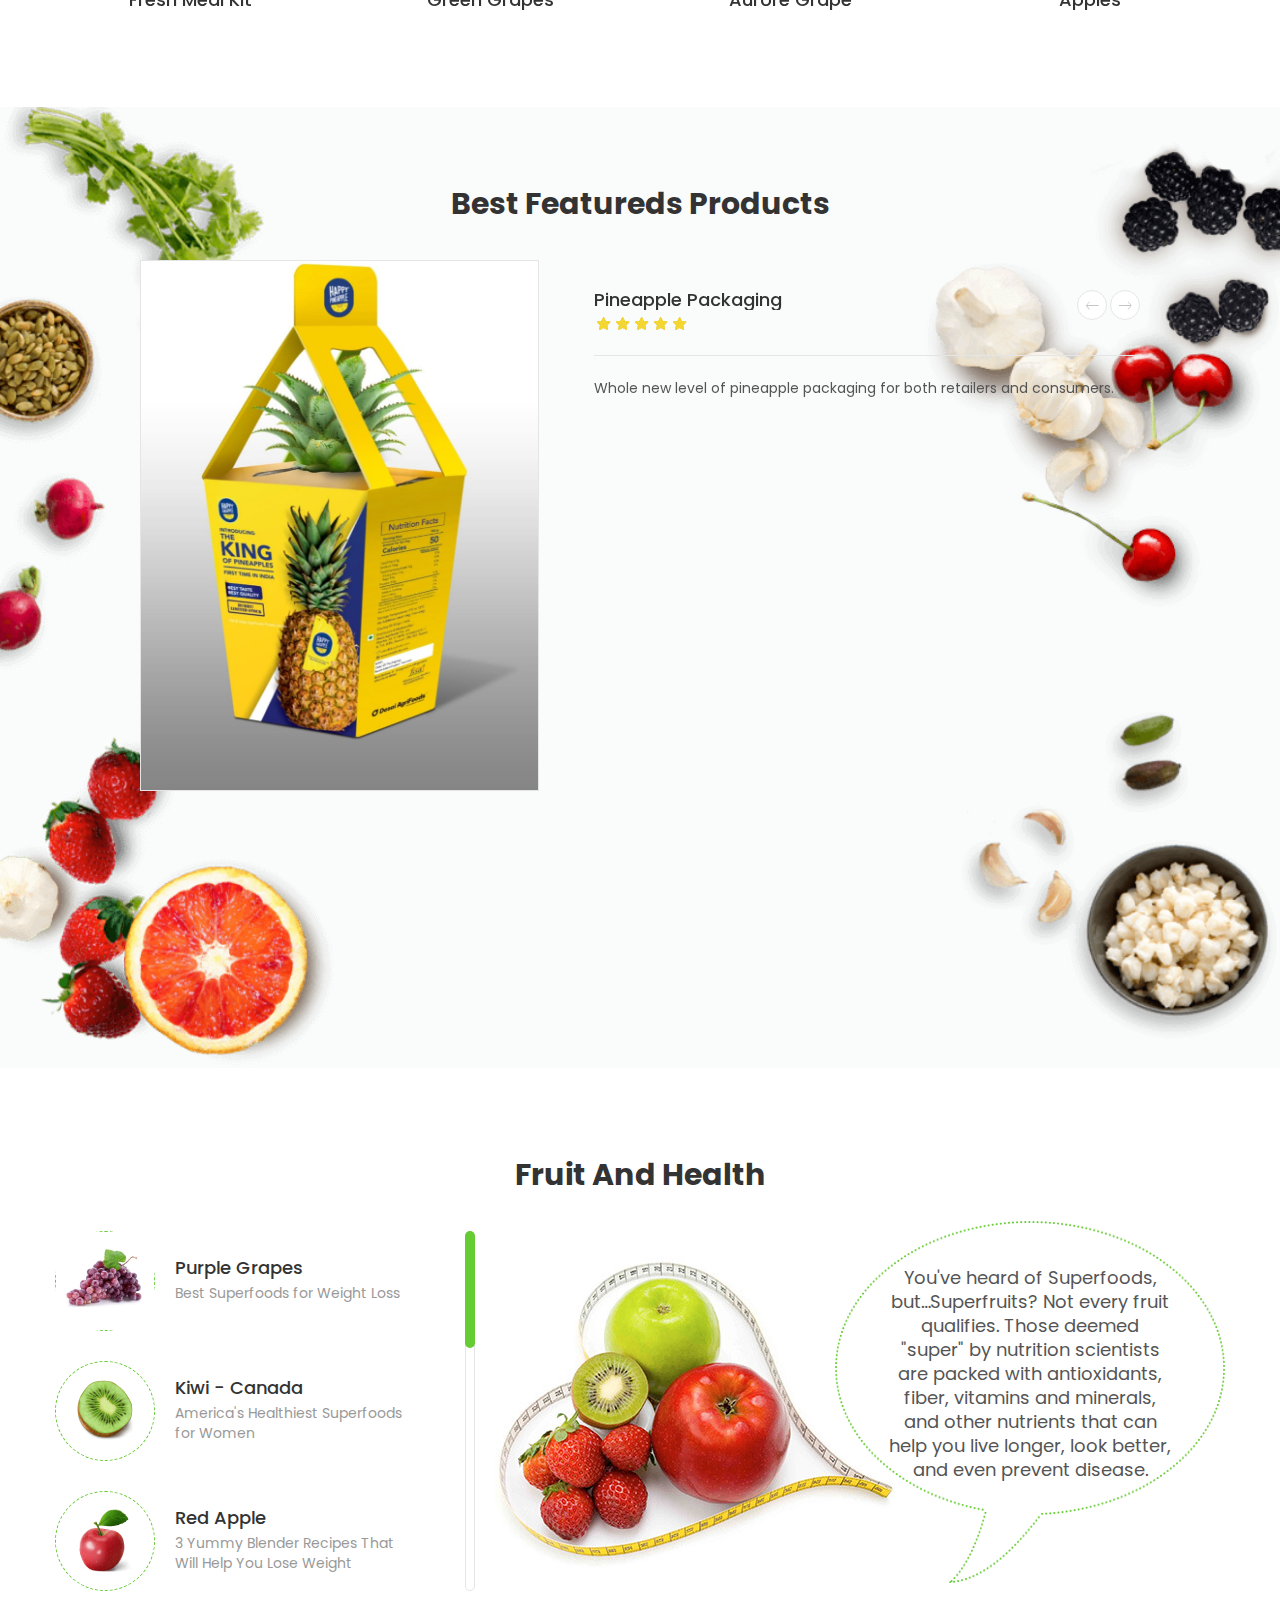
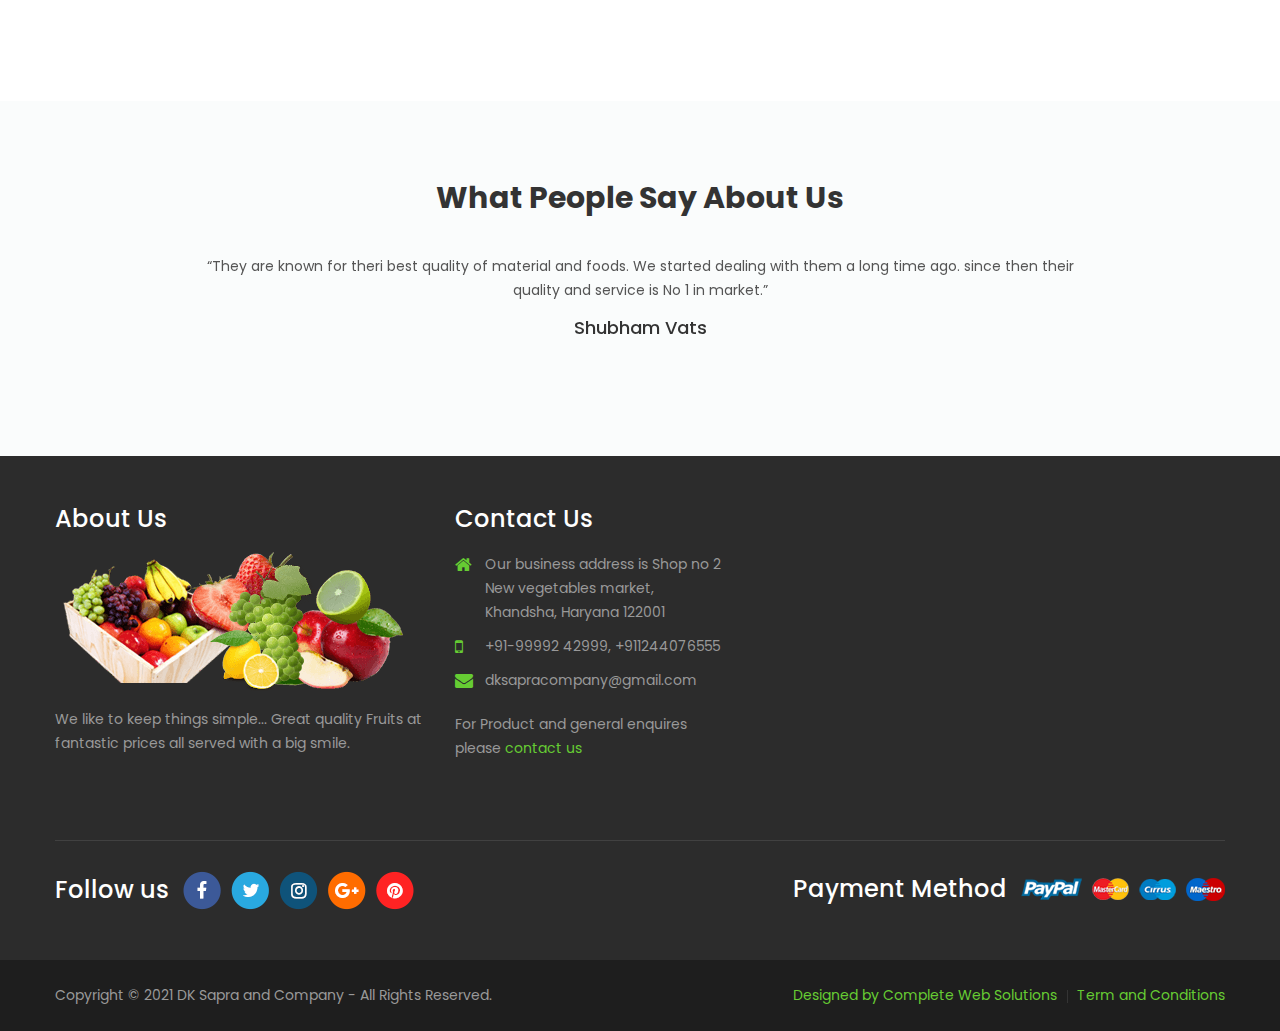
==== commit fa30b628: "Merge branch 'main' of https://github.com/officalshubhamrawal/Dksapraandcompany into main" ====
--- a/index.html
+++ b/index.html
@@ -1274,7 +1274,7 @@
                                 <div class="client-info">
                                     <p class="desc">“They are known for theri best quality of material and foods. We started dealing with them a long time ago. since then their quality and service is No 1 in market.”</p>
                                     <h3 class="title18"><a href="#" class="black">Shubham Vats</a></h3>
-                                    <span class="color">CEO / Founder</span>
+                                    <!--<span class="color"></span>-->
                                 </div>
                             </div>
                         </div>
@@ -1526,7 +1526,7 @@
                                     <h2 class="title24 white">Contact Us</h2>
                                     <div class="contact-footer">
                                         <p class="desc silver"><span class="color"><i class="fa fa-home" aria-hidden="true"></i></span>Our business address is Shop no 2 New vegetables market, Khandsha, Haryana 122001</p>
-                                        <p class="desc silver"><span class="color"><i class="fa fa-mobile" aria-hidden="true"></i></span>+91-99992 429996, +911244076555</p>
+                                        <p class="desc silver"><span class="color"><i class="fa fa-mobile" aria-hidden="true"></i></span>+91-99992 42999, +911244076555</p>
                                         <p class="desc silver"><span class="color"><i class="fa fa-envelope" aria-hidden="true"></i></span><a href="#" class="silver">dksapracompany@gmail.com</a></p>
                                         <p class="desc silver none-padding">For Product and general enquires please <a href="mailto:dksapracompany@gmail.com" class="color">contact us</a></p>
                                     </div>
@@ -1628,4 +1628,4 @@
     <script type="text/javascript" src="js/theme.js"></script>
 </body>
 
-</html>+</html>
